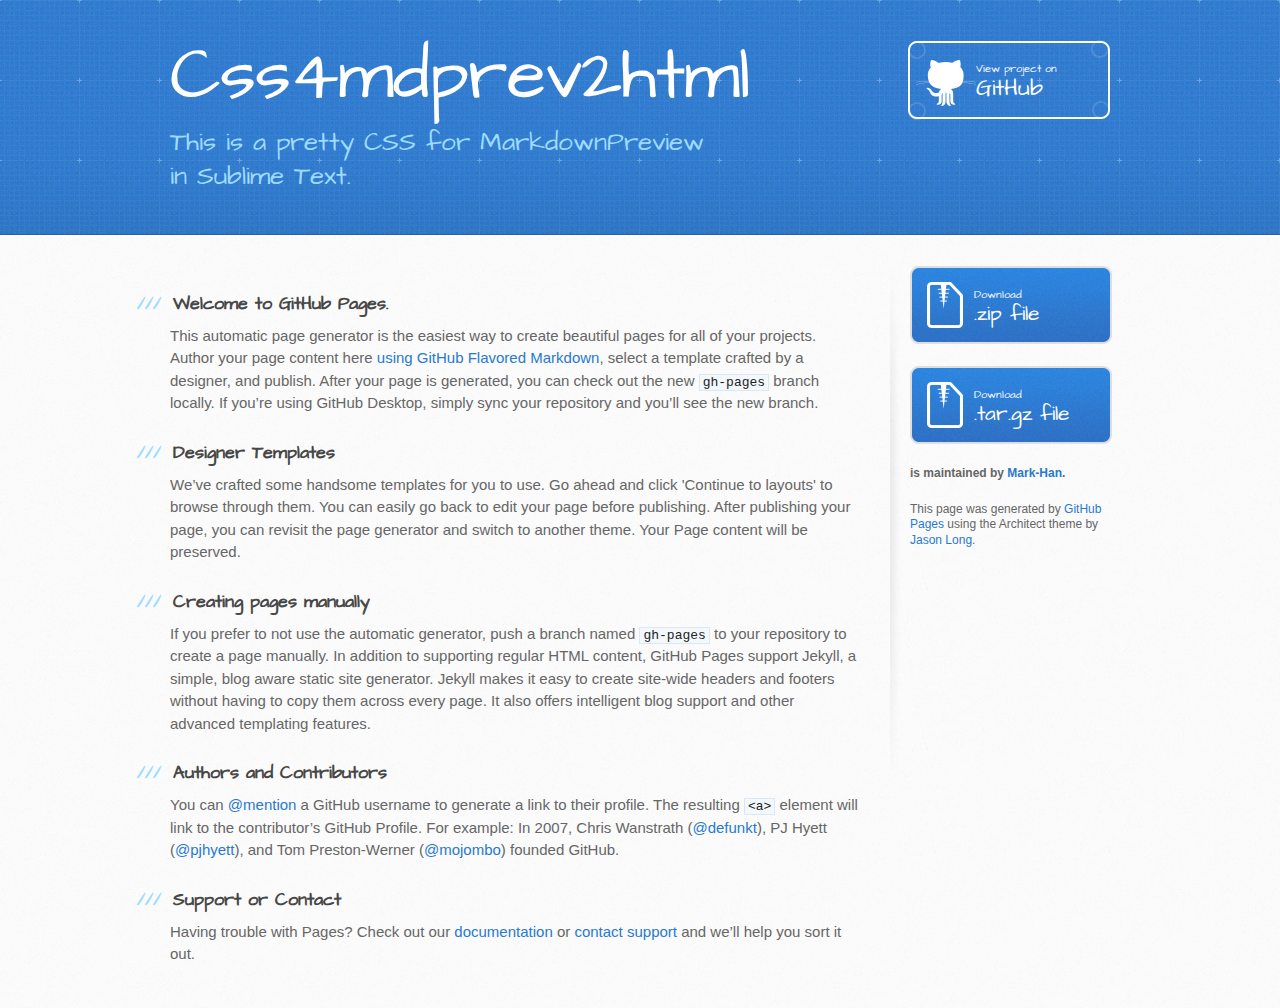
==== index.html @ 869aacb7 "Create gh-pages branch via GitHub" ====
<!DOCTYPE html>
<html>
  <head>
    <meta charset='utf-8'>
    <meta http-equiv="X-UA-Compatible" content="chrome=1">
    <meta name="viewport" content="width=device-width, initial-scale=1, maximum-scale=1">
    <link href='https://fonts.googleapis.com/css?family=Architects+Daughter' rel='stylesheet' type='text/css'>
    <link rel="stylesheet" type="text/css" href="stylesheets/stylesheet.css" media="screen">
    <link rel="stylesheet" type="text/css" href="stylesheets/github-light.css" media="screen">
    <link rel="stylesheet" type="text/css" href="stylesheets/print.css" media="print">

    <!--[if lt IE 9]>
    <script src="//html5shiv.googlecode.com/svn/trunk/html5.js"></script>
    <![endif]-->

    <title>Css4mdprev2html by Mark-Han</title>
  </head>

  <body>
    <header>
      <div class="inner">
        <h1>Css4mdprev2html</h1>
        <h2>This is a pretty CSS for MarkdownPreview in Sublime Text.</h2>
        <a href="https://github.com/Mark-Han/CSS4MDPrev2HTML" class="button"><small>View project on</small> GitHub</a>
      </div>
    </header>

    <div id="content-wrapper">
      <div class="inner clearfix">
        <section id="main-content">
          <h3>
<a id="welcome-to-github-pages" class="anchor" href="#welcome-to-github-pages" aria-hidden="true"><span aria-hidden="true" class="octicon octicon-link"></span></a>Welcome to GitHub Pages.</h3>

<p>This automatic page generator is the easiest way to create beautiful pages for all of your projects. Author your page content here <a href="https://guides.github.com/features/mastering-markdown/">using GitHub Flavored Markdown</a>, select a template crafted by a designer, and publish. After your page is generated, you can check out the new <code>gh-pages</code> branch locally. If you’re using GitHub Desktop, simply sync your repository and you’ll see the new branch.</p>

<h3>
<a id="designer-templates" class="anchor" href="#designer-templates" aria-hidden="true"><span aria-hidden="true" class="octicon octicon-link"></span></a>Designer Templates</h3>

<p>We’ve crafted some handsome templates for you to use. Go ahead and click 'Continue to layouts' to browse through them. You can easily go back to edit your page before publishing. After publishing your page, you can revisit the page generator and switch to another theme. Your Page content will be preserved.</p>

<h3>
<a id="creating-pages-manually" class="anchor" href="#creating-pages-manually" aria-hidden="true"><span aria-hidden="true" class="octicon octicon-link"></span></a>Creating pages manually</h3>

<p>If you prefer to not use the automatic generator, push a branch named <code>gh-pages</code> to your repository to create a page manually. In addition to supporting regular HTML content, GitHub Pages support Jekyll, a simple, blog aware static site generator. Jekyll makes it easy to create site-wide headers and footers without having to copy them across every page. It also offers intelligent blog support and other advanced templating features.</p>

<h3>
<a id="authors-and-contributors" class="anchor" href="#authors-and-contributors" aria-hidden="true"><span aria-hidden="true" class="octicon octicon-link"></span></a>Authors and Contributors</h3>

<p>You can <a href="https://help.github.com/articles/basic-writing-and-formatting-syntax/#mentioning-users-and-teams" class="user-mention">@mention</a> a GitHub username to generate a link to their profile. The resulting <code>&lt;a&gt;</code> element will link to the contributor’s GitHub Profile. For example: In 2007, Chris Wanstrath (<a href="https://github.com/defunkt" class="user-mention">@defunkt</a>), PJ Hyett (<a href="https://github.com/pjhyett" class="user-mention">@pjhyett</a>), and Tom Preston-Werner (<a href="https://github.com/mojombo" class="user-mention">@mojombo</a>) founded GitHub.</p>

<h3>
<a id="support-or-contact" class="anchor" href="#support-or-contact" aria-hidden="true"><span aria-hidden="true" class="octicon octicon-link"></span></a>Support or Contact</h3>

<p>Having trouble with Pages? Check out our <a href="https://help.github.com/pages">documentation</a> or <a href="https://github.com/contact">contact support</a> and we’ll help you sort it out.</p>
        </section>

        <aside id="sidebar">
          <a href="https://github.com/Mark-Han/CSS4MDPrev2HTML/zipball/master" class="button">
            <small>Download</small>
            .zip file
          </a>
          <a href="https://github.com/Mark-Han/CSS4MDPrev2HTML/tarball/master" class="button">
            <small>Download</small>
            .tar.gz file
          </a>

          <p class="repo-owner"><a href="https://github.com/Mark-Han/CSS4MDPrev2HTML"></a> is maintained by <a href="https://github.com/Mark-Han">Mark-Han</a>.</p>

          <p>This page was generated by <a href="https://pages.github.com">GitHub Pages</a> using the Architect theme by <a href="https://twitter.com/jasonlong">Jason Long</a>.</p>
        </aside>
      </div>
    </div>

  
  </body>
</html>
---- stylesheets/stylesheet.css ----
/*! normalize.css v3.0.2 | MIT License | git.io/normalize */

/**
 * 1. Set default font family to sans-serif.
 * 2. Prevent iOS text size adjust after orientation change, without disabling
 *    user zoom.
 */

html {
  font-family: sans-serif; /* 1 */
  -webkit-text-size-adjust: 100%; /* 2 */
  -ms-text-size-adjust: 100%; /* 2 */
}

/**
 * Remove default margin.
 */

body {
  margin: 0;
}

/* HTML5 display definitions
   ========================================================================== */

/**
 * Correct `block` display not defined for any HTML5 element in IE 8/9.
 * Correct `block` display not defined for `details` or `summary` in IE 10/11
 * and Firefox.
 * Correct `block` display not defined for `main` in IE 11.
 */

article,
aside,
details,
figcaption,
figure,
footer,
header,
hgroup,
main,
menu,
nav,
section,
summary {
  display: block;
}

/**
 * 1. Correct `inline-block` display not defined in IE 8/9.
 * 2. Normalize vertical alignment of `progress` in Chrome, Firefox, and Opera.
 */

audio,
canvas,
progress,
video {
  display: inline-block; /* 1 */
  vertical-align: baseline; /* 2 */
}

/**
 * Prevent modern browsers from displaying `audio` without controls.
 * Remove excess height in iOS 5 devices.
 */

audio:not([controls]) {
  display: none;
  height: 0;
}

/**
 * Address `[hidden]` styling not present in IE 8/9/10.
 * Hide the `template` element in IE 8/9/11, Safari, and Firefox < 22.
 */

[hidden],
template {
  display: none;
}

/* Links
   ========================================================================== */

/**
 * Remove the gray background color from active links in IE 10.
 */

a {
  background-color: transparent;
}

/**
 * Improve readability when focused and also mouse hovered in all browsers.
 */

a:active,
a:hover {
  outline: 0;
}

/* Text-level semantics
   ========================================================================== */

/**
 * Address styling not present in IE 8/9/10/11, Safari, and Chrome.
 */

abbr[title] {
  border-bottom: 1px dotted;
}

/**
 * Address style set to `bolder` in Firefox 4+, Safari, and Chrome.
 */

b,
strong {
  font-weight: bold;
}

/**
 * Address styling not present in Safari and Chrome.
 */

dfn {
  font-style: italic;
}

/**
 * Address variable `h1` font-size and margin within `section` and `article`
 * contexts in Firefox 4+, Safari, and Chrome.
 */

h1 {
  margin: 0.67em 0;
  font-size: 2em;
}

/**
 * Address styling not present in IE 8/9.
 */

mark {
  color: #000;
  background: #ff0;
}

/**
 * Address inconsistent and variable font size in all browsers.
 */

small {
  font-size: 80%;
}

/**
 * Prevent `sub` and `sup` affecting `line-height` in all browsers.
 */

sub,
sup {
  position: relative;
  font-size: 75%;
  line-height: 0;
  vertical-align: baseline;
}

sup {
  top: -0.5em;
}

sub {
  bottom: -0.25em;
}

/* Embedded content
   ========================================================================== */

/**
 * Remove border when inside `a` element in IE 8/9/10.
 */

img {
  border: 0;
}

/**
 * Correct overflow not hidden in IE 9/10/11.
 */

svg:not(:root) {
  overflow: hidden;
}

/* Grouping content
   ========================================================================== */

/**
 * Address margin not present in IE 8/9 and Safari.
 */

figure {
  margin: 1em 40px;
}

/**
 * Address differences between Firefox and other browsers.
 */

hr {
  height: 0;
  -moz-box-sizing: content-box;
  box-sizing: content-box;
}

/**
 * Contain overflow in all browsers.
 */

pre {
  overflow: auto;
}

/**
 * Address odd `em`-unit font size rendering in all browsers.
 */

code,
kbd,
pre,
samp {
  font-family: monospace, monospace;
  font-size: 1em;
}

/* Forms
   ========================================================================== */

/**
 * Known limitation: by default, Chrome and Safari on OS X allow very limited
 * styling of `select`, unless a `border` property is set.
 */

/**
 * 1. Correct color not being inherited.
 *    Known issue: affects color of disabled elements.
 * 2. Correct font properties not being inherited.
 * 3. Address margins set differently in Firefox 4+, Safari, and Chrome.
 */

button,
input,
optgroup,
select,
textarea {
  margin: 0; /* 3 */
  font: inherit; /* 2 */
  color: inherit; /* 1 */
}

/**
 * Address `overflow` set to `hidden` in IE 8/9/10/11.
 */

button {
  overflow: visible;
}

/**
 * Address inconsistent `text-transform` inheritance for `button` and `select`.
 * All other form control elements do not inherit `text-transform` values.
 * Correct `button` style inheritance in Firefox, IE 8/9/10/11, and Opera.
 * Correct `select` style inheritance in Firefox.
 */

button,
select {
  text-transform: none;
}

/**
 * 1. Avoid the WebKit bug in Android 4.0.* where (2) destroys native `audio`
 *    and `video` controls.
 * 2. Correct inability to style clickable `input` types in iOS.
 * 3. Improve usability and consistency of cursor style between image-type
 *    `input` and others.
 */

button,
html input[type="button"], /* 1 */
input[type="reset"],
input[type="submit"] {
  -webkit-appearance: button; /* 2 */
  cursor: pointer; /* 3 */
}

/**
 * Re-set default cursor for disabled elements.
 */

button[disabled],
html input[disabled] {
  cursor: default;
}

/**
 * Remove inner padding and border in Firefox 4+.
 */

button::-moz-focus-inner,
input::-moz-focus-inner {
  padding: 0;
  border: 0;
}

/**
 * Address Firefox 4+ setting `line-height` on `input` using `!important` in
 * the UA stylesheet.
 */

input {
  line-height: normal;
}

/**
 * It's recommended that you don't attempt to style these elements.
 * Firefox's implementation doesn't respect box-sizing, padding, or width.
 *
 * 1. Address box sizing set to `content-box` in IE 8/9/10.
 * 2. Remove excess padding in IE 8/9/10.
 */

input[type="checkbox"],
input[type="radio"] {
  box-sizing: border-box; /* 1 */
  padding: 0; /* 2 */
}

/**
 * Fix the cursor style for Chrome's increment/decrement buttons. For certain
 * `font-size` values of the `input`, it causes the cursor style of the
 * decrement button to change from `default` to `text`.
 */

input[type="number"]::-webkit-inner-spin-button,
input[type="number"]::-webkit-outer-spin-button {
  height: auto;
}

/**
 * 1. Address `appearance` set to `searchfield` in Safari and Chrome.
 * 2. Address `box-sizing` set to `border-box` in Safari and Chrome
 *    (include `-moz` to future-proof).
 */

input[type="search"] {
  -webkit-box-sizing: content-box; /* 2 */
  -moz-box-sizing: content-box;
  box-sizing: content-box;
  -webkit-appearance: textfield; /* 1 */
}

/**
 * Remove inner padding and search cancel button in Safari and Chrome on OS X.
 * Safari (but not Chrome) clips the cancel button when the search input has
 * padding (and `textfield` appearance).
 */

input[type="search"]::-webkit-search-cancel-button,
input[type="search"]::-webkit-search-decoration {
  -webkit-appearance: none;
}

/**
 * Define consistent border, margin, and padding.
 */

fieldset {
  padding: 0.35em 0.625em 0.75em;
  margin: 0 2px;
  border: 1px solid #c0c0c0;
}

/**
 * 1. Correct `color` not being inherited in IE 8/9/10/11.
 * 2. Remove padding so people aren't caught out if they zero out fieldsets.
 */

legend {
  padding: 0; /* 2 */
  border: 0; /* 1 */
}

/**
 * Remove default vertical scrollbar in IE 8/9/10/11.
 */

textarea {
  overflow: auto;
}

/**
 * Don't inherit the `font-weight` (applied by a rule above).
 * NOTE: the default cannot safely be changed in Chrome and Safari on OS X.
 */

optgroup {
  font-weight: bold;
}

/* Tables
   ========================================================================== */

/**
 * Remove most spacing between table cells.
 */

table {
  border-spacing: 0;
  border-collapse: collapse;
}

td,
th {
  padding: 0;
}

/* LAYOUT STYLES */
body {
  font-family: 'Helvetica Neue', Helvetica, Arial, serif;
  font-size: 15px;
  font-weight: 400;
  line-height: 1.5;
  color: #666;
  background: #fafafa url(../images/body-bg.jpg) 0 0 repeat;
}

p {
  margin-top: 0;
}

a {
  color: #2879d0;
}
a:hover {
  color: #2268b2;
}

header {
  padding-top: 40px;
  padding-bottom: 40px;
  font-family: 'Architects Daughter', 'Helvetica Neue', Helvetica, Arial, serif;
  background: #2e7bcf url(../images/header-bg.jpg) 0 0 repeat-x;
  border-bottom: solid 1px #275da1;
}

header h1 {
  width: 540px;
  margin-top: 0;
  margin-bottom: 0.2em;
  font-size: 72px;
  font-weight: normal;
  line-height: 1;
  color: #fff;
  letter-spacing: -1px;
}

header h2 {
  width: 540px;
  margin-top: 0;
  margin-bottom: 0;
  font-size: 26px;
  font-weight: normal;
  line-height: 1.3;
  color: #9ddcff;
  letter-spacing: 0;
}

.inner {
  position: relative;
  width: 940px;
  margin: 0 auto;
}

#content-wrapper {
  padding-top: 30px;
  border-top: solid 1px #fff;
}

#main-content {
  float: left;
  width: 690px;
}

#main-content img {
  max-width: 100%;
}

aside#sidebar {
  float: right;
  width: 200px;
  min-height: 504px;
  padding-left: 20px;
  font-size: 12px;
  line-height: 1.3;
  background: transparent url(../images/sidebar-bg.jpg) 0 0 no-repeat;
}

aside#sidebar p.repo-owner,
aside#sidebar p.repo-owner a {
  font-weight: bold;
}

#downloads {
  margin-bottom: 40px;
}

a.button {
  width: 134px;
  height: 58px;
  padding-top: 22px;
  padding-left: 68px;
  font-family: 'Architects Daughter', 'Helvetica Neue', Helvetica, Arial, serif;
  font-size: 23px;
  line-height: 1.2;
  color: #fff;
}
a.button small {
  display: block;
  font-size: 11px;
}
header a.button {
  position: absolute;
  top: 0;
  right: 0;
  background: transparent url(../images/github-button.png) 0 0 no-repeat;
}
aside a.button {
  display: block;
  width: 138px;
  padding-left: 64px;
  margin-bottom: 20px;
  font-size: 21px;
  background: transparent url(../images/download-button.png) 0 0 no-repeat;
}

code, pre {
  margin-bottom: 30px;
  font-family: Monaco, "Bitstream Vera Sans Mono", "Lucida Console", Terminal, monospace;
  font-size: 13px;
  color: #222;
}

code {
  padding: 0 3px;
  background-color: #f2f8fc;
  border: solid 1px #dbe7f3;
}

pre {
  padding: 20px;
  overflow: auto;
  text-shadow: none;
  background: #fff;
  border: solid 1px #f2f2f2;
}
pre code {
  padding: 0;
  color: #2879d0;
  background-color: #fff;
  border: none;
}

ul, ol, dl {
  margin-bottom: 20px;
}


/* COMMON STYLES */

hr {
  height: 0;
  margin-top: 1em;
  margin-bottom: 1em;
  border: 0;
  border-top: solid 1px #ddd;
}

table {
  width: 100%;
  border: 1px solid #ebebeb;
}

th {
  font-weight: 500;
}

td {
  font-weight: 300;
  text-align: center;
  border: 1px solid #ebebeb;
}

form {
  padding: 20px;
  background: #f2f2f2;

}


/* GENERAL ELEMENT TYPE STYLES */

#main-content h1 {
  margin-top: 0;
  margin-bottom: 0;
  font-family: 'Architects Daughter', 'Helvetica Neue', Helvetica, Arial, serif;
  font-size: 2.8em;
  font-weight: normal;
  color: #474747;
  text-indent: 6px;
  letter-spacing: -1px;
}

#main-content h1:before {
  padding-right: 0.3em;
  margin-left: -0.9em;
  color: #9ddcff;
  content: "/";
}

#main-content h2 {
  margin-bottom: 8px;
  font-family: 'Architects Daughter', 'Helvetica Neue', Helvetica, Arial, serif;
  font-size: 22px;
  font-weight: bold;
  color: #474747;
  text-indent: 4px;
}
#main-content h2:before {
  padding-right: 0.3em;
  margin-left: -1.5em;
  content: "//";
  color: #9ddcff;
}

#main-content h3 {
  margin-top: 24px;
  margin-bottom: 8px;
  font-family: 'Architects Daughter', 'Helvetica Neue', Helvetica, Arial, serif;
  font-size: 18px;
  font-weight: bold;
  color: #474747;
  text-indent: 3px;
}

#main-content h3:before {
  padding-right: 0.3em;
  margin-left: -2em;
  content: "///";
  color: #9ddcff;
}

#main-content h4 {
  margin-bottom: 8px;
  font-family: 'Architects Daughter', 'Helvetica Neue', Helvetica, Arial, serif;
  font-size: 15px;
  font-weight: bold;
  color: #474747;
  text-indent: 3px;
}

h4:before {
  padding-right: 0.3em;
  margin-left: -2.8em;
  content: "////";
  color: #9ddcff;
}

#main-content h5 {
  margin-bottom: 8px;
  font-family: 'Architects Daughter', 'Helvetica Neue', Helvetica, Arial, serif;
  font-size: 14px;
  color: #474747;
  text-indent: 3px;
}
h5:before {
  padding-right: 0.3em;
  margin-left: -3.2em;
  content: "/////";
  color: #9ddcff;
}

#main-content h6 {
  margin-bottom: 8px;
  font-family: 'Architects Daughter', 'Helvetica Neue', Helvetica, Arial, serif;
  font-size: .8em;
  color: #474747;
  text-indent: 3px;
}
h6:before {
  padding-right: 0.3em;
  margin-left: -3.7em;
  content: "//////";
  color: #9ddcff;
}

p {
  margin-bottom: 20px;
}

a {
  text-decoration: none;
}

p a {
  font-weight: 400;
}

blockquote {
  padding: 0 0 0 30px;
  margin-bottom: 20px;
  font-size: 1.6em;
  border-left: 10px solid #e9e9e9;
}

ul {
  list-style-position: inside;
  list-style: disc;
  padding-left: 20px;
}

ol {
  list-style-position: inside;
  list-style: decimal;
  padding-left: 3px;
}

dl dd {
  font-style: italic;
  font-weight: 100;
}

footer {
  padding-top: 20px;
  padding-bottom: 30px;
  margin-top: 40px;
  font-size: 13px;
  color: #aaa;
  background: transparent url('../images/hr.png') 0 0 no-repeat;
}

footer a {
  color: #666;
}
footer a:hover {
  color: #444;
}

/* MISC */
.clearfix:after {
  display: block;
  height: 0;
  clear: both;
  visibility: hidden;
  content: '.';
}

.clearfix {display: inline-block;}
* html .clearfix {height: 1%;}
.clearfix {display: block;}

/* #Media Queries
================================================== */

/* Smaller than standard 960 (devices and browsers) */
@media only screen and (max-width: 959px) { }

/* Tablet Portrait size to standard 960 (devices and browsers) */
@media only screen and (min-width: 768px) and (max-width: 959px) {
  .inner {
    width: 740px;
  }
  header h1, header h2 {
    width: 340px;
  }
  header h1 {
    font-size: 60px;
  }
  header h2 {
    font-size: 30px;
  }
  #main-content {
    width: 490px;
  }
  #main-content h1:before,
  #main-content h2:before,
  #main-content h3:before,
  #main-content h4:before,
  #main-content h5:before,
  #main-content h6:before {
    padding-right: 0;
    margin-left: 0;
    content: none;
  }
}

/* All Mobile Sizes (devices and browser) */
@media only screen and (max-width: 767px) {
  .inner {
    width: 93%;
  }
  header {
    padding: 20px 0;
  }
  header .inner {
    position: relative;
  }
  header h1, header h2 {
    width: 100%;
  }
  header h1 {
    font-size: 48px;
  }
  header h2 {
    font-size: 24px;
  }
  header a.button {
    position: relative;
    display: inline-block;
    width: auto;
    height: auto;
    padding: 5px 10px;
    margin-top: 15px;
    font-size: 13px;
    line-height: 1;
    color: #2879d0;
    text-align: center;
    background-color: #9ddcff;
    background-image: none;
    border-radius: 5px;
    -moz-border-radius: 5px;
    -webkit-border-radius: 5px;
  }
  header a.button small {
    display: inline;
    font-size: 13px;
  }
  #main-content,
  aside#sidebar {
    float: none;
    width: 100% ! important;
  }
  aside#sidebar {
    min-height: 0;
    padding: 20px 0;
    margin-top: 20px;
    background-image: none;
    border-top: solid 1px #ddd;
  }
  aside#sidebar a.button {
    display: none;
  }
  #main-content h1:before,
  #main-content h2:before,
  #main-content h3:before,
  #main-content h4:before,
  #main-content h5:before,
  #main-content h6:before {
    padding-right: 0;
    margin-left: 0;
    content: none;
  }
}

/* Mobile Landscape Size to Tablet Portrait (devices and browsers) */
@media only screen and (min-width: 480px) and (max-width: 767px) { }

/* Mobile Portrait Size to Mobile Landscape Size (devices and browsers) */
@media only screen and (max-width: 479px) { }
---- stylesheets/github-light.css ----
/*
The MIT License (MIT)

Copyright (c) 2015 GitHub, Inc.

Permission is hereby granted, free of charge, to any person obtaining a copy
of this software and associated documentation files (the "Software"), to deal
in the Software without restriction, including without limitation the rights
to use, copy, modify, merge, publish, distribute, sublicense, and/or sell
copies of the Software, and to permit persons to whom the Software is
furnished to do so, subject to the following conditions:

The above copyright notice and this permission notice shall be included in all
copies or substantial portions of the Software.

THE SOFTWARE IS PROVIDED "AS IS", WITHOUT WARRANTY OF ANY KIND, EXPRESS OR
IMPLIED, INCLUDING BUT NOT LIMITED TO THE WARRANTIES OF MERCHANTABILITY,
FITNESS FOR A PARTICULAR PURPOSE AND NONINFRINGEMENT. IN NO EVENT SHALL THE
AUTHORS OR COPYRIGHT HOLDERS BE LIABLE FOR ANY CLAIM, DAMAGES OR OTHER
LIABILITY, WHETHER IN AN ACTION OF CONTRACT, TORT OR OTHERWISE, ARISING FROM,
OUT OF OR IN CONNECTION WITH THE SOFTWARE OR THE USE OR OTHER DEALINGS IN THE
SOFTWARE.

*/

.pl-c /* comment */ {
  color: #969896;
}

.pl-c1      /* constant, markup.raw, meta.diff.header, meta.module-reference, meta.property-name, support, support.constant, support.variable, variable.other.constant */,
.pl-s .pl-v /* string variable */ {
  color: #0086b3;
}

.pl-e  /* entity */,
.pl-en /* entity.name */ {
  color: #795da3;
}

.pl-s .pl-s1 /* string source */,
.pl-smi      /* storage.modifier.import, storage.modifier.package, storage.type.java, variable.other, variable.parameter.function */ {
  color: #333;
}

.pl-ent /* entity.name.tag */ {
  color: #63a35c;
}

.pl-k /* keyword, storage, storage.type */ {
  color: #a71d5d;
}

.pl-pds              /* punctuation.definition.string, string.regexp.character-class */,
.pl-s                /* string */,
.pl-s .pl-pse .pl-s1 /* string punctuation.section.embedded source */,
.pl-sr               /* string.regexp */,
.pl-sr .pl-cce       /* string.regexp constant.character.escape */,
.pl-sr .pl-sra       /* string.regexp string.regexp.arbitrary-repitition */,
.pl-sr .pl-sre       /* string.regexp source.ruby.embedded */ {
  color: #183691;
}

.pl-v /* variable */ {
  color: #ed6a43;
}

.pl-id /* invalid.deprecated */ {
  color: #b52a1d;
}

.pl-ii /* invalid.illegal */ {
  background-color: #b52a1d;
  color: #f8f8f8;
}

.pl-sr .pl-cce /* string.regexp constant.character.escape */ {
  color: #63a35c;
  font-weight: bold;
}

.pl-ml /* markup.list */ {
  color: #693a17;
}

.pl-mh        /* markup.heading */,
.pl-mh .pl-en /* markup.heading entity.name */,
.pl-ms        /* meta.separator */ {
  color: #1d3e81;
  font-weight: bold;
}

.pl-mq /* markup.quote */ {
  color: #008080;
}

.pl-mi /* markup.italic */ {
  color: #333;
  font-style: italic;
}

.pl-mb /* markup.bold */ {
  color: #333;
  font-weight: bold;
}

.pl-md /* markup.deleted, meta.diff.header.from-file */ {
  background-color: #ffecec;
  color: #bd2c00;
}

.pl-mi1 /* markup.inserted, meta.diff.header.to-file */ {
  background-color: #eaffea;
  color: #55a532;
}

.pl-mdr /* meta.diff.range */ {
  color: #795da3;
  font-weight: bold;
}

.pl-mo /* meta.output */ {
  color: #1d3e81;
}
---- stylesheets/print.css ----
html, body, div, span, applet, object, iframe,
h1, h2, h3, h4, h5, h6, p, blockquote, pre,
a, abbr, acronym, address, big, cite, code,
del, dfn, em, img, ins, kbd, q, s, samp,
small, strike, strong, sub, sup, tt, var,
b, u, i, center,
dl, dt, dd, ol, ul, li,
fieldset, form, label, legend,
table, caption, tbody, tfoot, thead, tr, th, td,
article, aside, canvas, details, embed,
figure, figcaption, footer, header, hgroup,
menu, nav, output, ruby, section, summary,
time, mark, audio, video {
  padding: 0;
  margin: 0;
  font: inherit;
  font-size: 100%;
  vertical-align: baseline;
  border: 0;
}
/* HTML5 display-role reset for older browsers */
article, aside, details, figcaption, figure,
footer, header, hgroup, menu, nav, section {
  display: block;
}
body {
  line-height: 1;
}
ol, ul {
  list-style: none;
}
blockquote, q {
  quotes: none;
}
blockquote:before, blockquote:after,
q:before, q:after {
  content: '';
  content: none;
}
table {
  border-spacing: 0;
  border-collapse: collapse;
}
body {
  font-family: 'Helvetica Neue', Helvetica, Arial, serif;
  font-size: 13px;
  line-height: 1.5;
  color: #000;
}

a {
  font-weight: bold;
  color: #d5000d;
}

header {
  padding-top: 35px;
  padding-bottom: 10px;
}

header h1 {
  font-size: 48px;
  font-weight: bold;
  line-height: 1.2;
  color: #303030;
  letter-spacing: -1px;
}

header h2 {
  font-size: 24px;
  font-weight: normal;
  line-height: 1.3;
  color: #aaa;
  letter-spacing: -1px;
}
#downloads {
  display: none;
}
#main_content {
  padding-top: 20px;
}

code, pre {
  margin-bottom: 30px;
  font-family: Monaco, "Bitstream Vera Sans Mono", "Lucida Console", Terminal;
  font-size: 12px;
  color: #222;
}

code {
  padding: 0 3px;
}

pre {
  padding: 20px;
  overflow: auto;
  border: solid 1px #ddd;
}
pre code {
  padding: 0;
}

ul, ol, dl {
  margin-bottom: 20px;
}


/* COMMON STYLES */

table {
  width: 100%;
  border: 1px solid #ebebeb;
}

th {
  font-weight: 500;
}

td {
  font-weight: 300;
  text-align: center;
  border: 1px solid #ebebeb;
}

form {
  padding: 20px;
  background: #f2f2f2;

}


/* GENERAL ELEMENT TYPE STYLES */

h1 {
  font-size: 2.8em;
}

h2 {
  margin-bottom: 8px;
  font-size: 22px;
  font-weight: bold;
  color: #303030;
}

h3 {
  margin-bottom: 8px;
  font-size: 18px;
  font-weight: bold;
  color: #d5000d;
}

h4 {
  font-size: 16px;
  font-weight: bold;
  color: #303030;
}

h5 {
  font-size: 1em;
  color: #303030;
}

h6 {
  font-size: .8em;
  color: #303030;
}

p {
  margin-bottom: 20px;
  font-weight: 300;
}

a {
  text-decoration: none;
}

p a {
  font-weight: 400;
}

blockquote {
  padding: 0 0 0 30px;
  margin-bottom: 20px;
  font-size: 1.6em;
  border-left: 10px solid #e9e9e9;
}

ul li {
  padding-left: 20px;
  list-style-position: inside;
  list-style: disc;
}

ol li {
  padding-left: 3px;
  list-style-position: inside;
  list-style: decimal;
}

dl dd {
  font-style: italic;
  font-weight: 100;
}

footer {
  padding-top: 20px;
  padding-bottom: 30px;
  margin-top: 40px;
  font-size: 13px;
  color: #aaa;
}

footer a {
  color: #666;
}

/* MISC */
.clearfix:after {
  display: block;
  height: 0;
  clear: both;
  visibility: hidden;
  content: '.';
}

.clearfix {display: inline-block;}
* html .clearfix {height: 1%;}
.clearfix {display: block;}
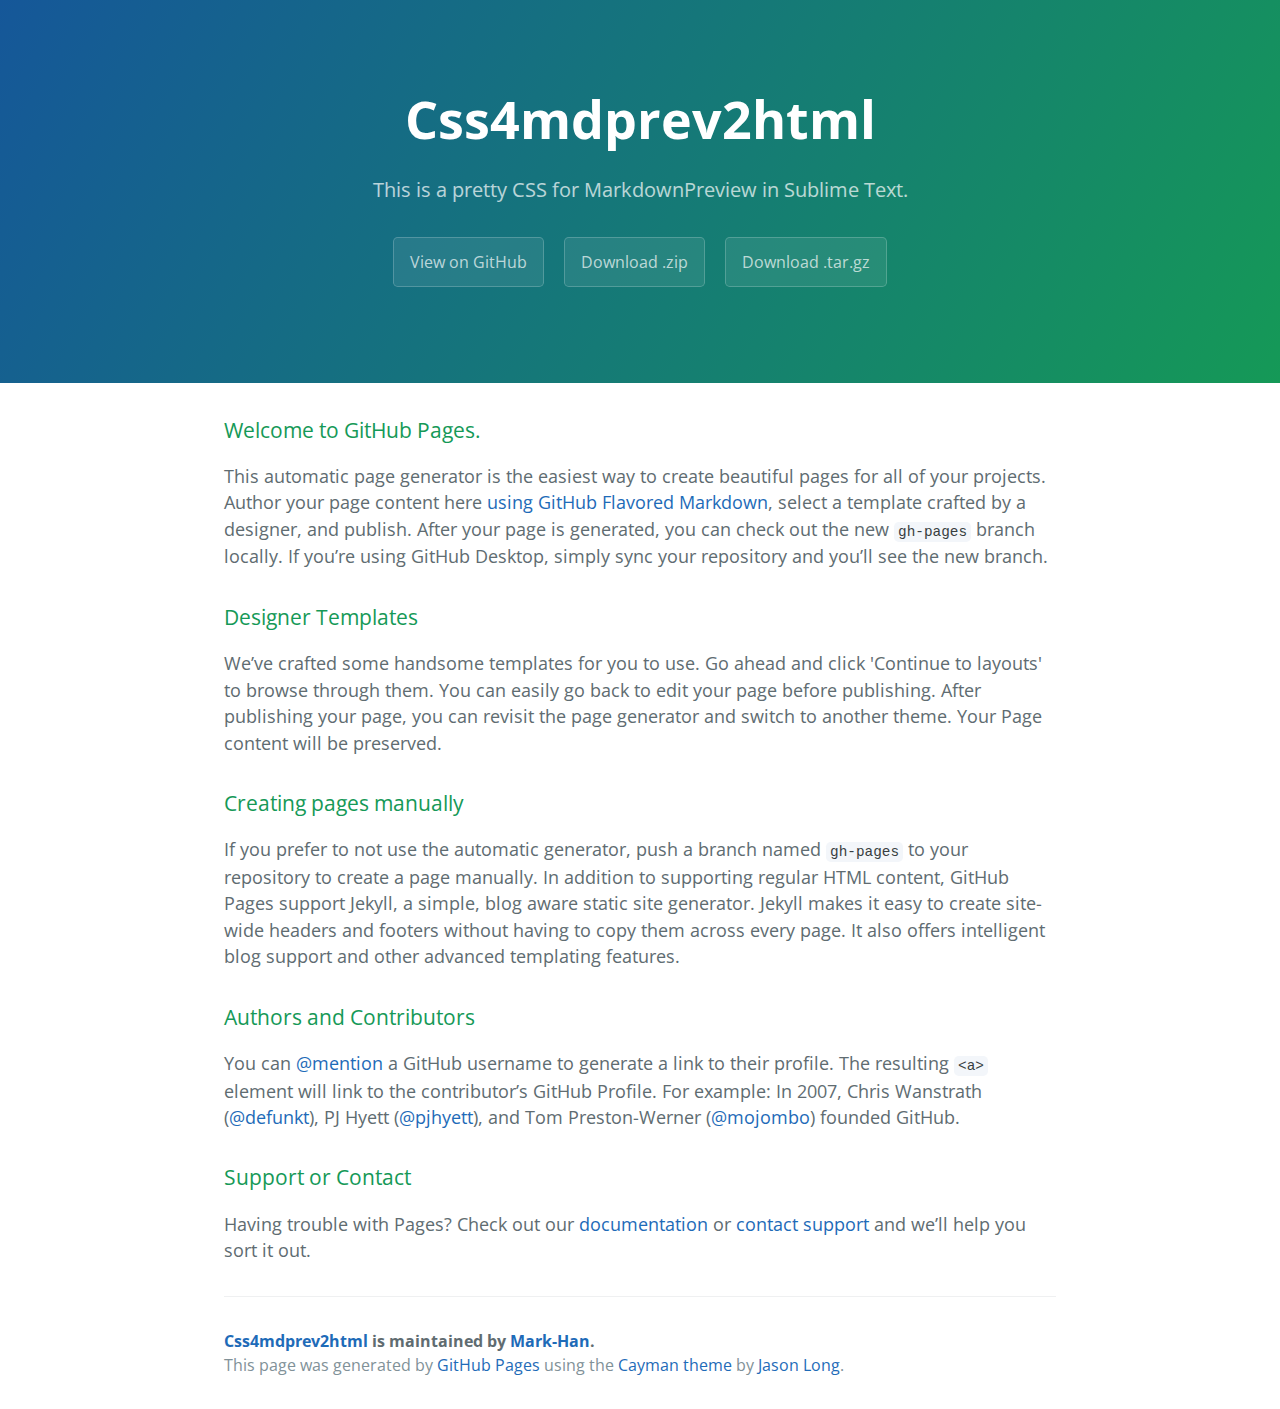
==== commit 2da6012b: "Create gh-pages branch via GitHub" ====
--- a/index.html
+++ b/index.html
@@ -1,34 +1,25 @@
 <!DOCTYPE html>
-<html>
+<html lang="en-us">
   <head>
-    <meta charset='utf-8'>
-    <meta http-equiv="X-UA-Compatible" content="chrome=1">
-    <meta name="viewport" content="width=device-width, initial-scale=1, maximum-scale=1">
-    <link href='https://fonts.googleapis.com/css?family=Architects+Daughter' rel='stylesheet' type='text/css'>
+    <meta charset="UTF-8">
+    <title>Css4mdprev2html by Mark-Han</title>
+    <meta name="viewport" content="width=device-width, initial-scale=1">
+    <link rel="stylesheet" type="text/css" href="stylesheets/normalize.css" media="screen">
+    <link href='https://fonts.googleapis.com/css?family=Open+Sans:400,700' rel='stylesheet' type='text/css'>
     <link rel="stylesheet" type="text/css" href="stylesheets/stylesheet.css" media="screen">
     <link rel="stylesheet" type="text/css" href="stylesheets/github-light.css" media="screen">
-    <link rel="stylesheet" type="text/css" href="stylesheets/print.css" media="print">
+  </head>
+  <body>
+    <section class="page-header">
+      <h1 class="project-name">Css4mdprev2html</h1>
+      <h2 class="project-tagline">This is a pretty CSS for MarkdownPreview in Sublime Text.</h2>
+      <a href="https://github.com/Mark-Han/CSS4MDPrev2HTML" class="btn">View on GitHub</a>
+      <a href="https://github.com/Mark-Han/CSS4MDPrev2HTML/zipball/master" class="btn">Download .zip</a>
+      <a href="https://github.com/Mark-Han/CSS4MDPrev2HTML/tarball/master" class="btn">Download .tar.gz</a>
+    </section>
 
-    <!--[if lt IE 9]>
-    <script src="//html5shiv.googlecode.com/svn/trunk/html5.js"></script>
-    <![endif]-->
-
-    <title>Css4mdprev2html by Mark-Han</title>
-  </head>
-
-  <body>
-    <header>
-      <div class="inner">
-        <h1>Css4mdprev2html</h1>
-        <h2>This is a pretty CSS for MarkdownPreview in Sublime Text.</h2>
-        <a href="https://github.com/Mark-Han/CSS4MDPrev2HTML" class="button"><small>View project on</small> GitHub</a>
-      </div>
-    </header>
-
-    <div id="content-wrapper">
-      <div class="inner clearfix">
-        <section id="main-content">
-          <h3>
+    <section class="main-content">
+      <h3>
 <a id="welcome-to-github-pages" class="anchor" href="#welcome-to-github-pages" aria-hidden="true"><span aria-hidden="true" class="octicon octicon-link"></span></a>Welcome to GitHub Pages.</h3>
 
 <p>This automatic page generator is the easiest way to create beautiful pages for all of your projects. Author your page content here <a href="https://guides.github.com/features/mastering-markdown/">using GitHub Flavored Markdown</a>, select a template crafted by a designer, and publish. After your page is generated, you can check out the new <code>gh-pages</code> branch locally. If you’re using GitHub Desktop, simply sync your repository and you’ll see the new branch.</p>
@@ -52,24 +43,14 @@
 <a id="support-or-contact" class="anchor" href="#support-or-contact" aria-hidden="true"><span aria-hidden="true" class="octicon octicon-link"></span></a>Support or Contact</h3>
 
 <p>Having trouble with Pages? Check out our <a href="https://help.github.com/pages">documentation</a> or <a href="https://github.com/contact">contact support</a> and we’ll help you sort it out.</p>
-        </section>
 
-        <aside id="sidebar">
-          <a href="https://github.com/Mark-Han/CSS4MDPrev2HTML/zipball/master" class="button">
-            <small>Download</small>
-            .zip file
-          </a>
-          <a href="https://github.com/Mark-Han/CSS4MDPrev2HTML/tarball/master" class="button">
-            <small>Download</small>
-            .tar.gz file
-          </a>
+      <footer class="site-footer">
+        <span class="site-footer-owner"><a href="https://github.com/Mark-Han/CSS4MDPrev2HTML">Css4mdprev2html</a> is maintained by <a href="https://github.com/Mark-Han">Mark-Han</a>.</span>
 
-          <p class="repo-owner"><a href="https://github.com/Mark-Han/CSS4MDPrev2HTML"></a> is maintained by <a href="https://github.com/Mark-Han">Mark-Han</a>.</p>
+        <span class="site-footer-credits">This page was generated by <a href="https://pages.github.com">GitHub Pages</a> using the <a href="https://github.com/jasonlong/cayman-theme">Cayman theme</a> by <a href="https://twitter.com/jasonlong">Jason Long</a>.</span>
+      </footer>
 
-          <p>This page was generated by <a href="https://pages.github.com">GitHub Pages</a> using the Architect theme by <a href="https://twitter.com/jasonlong">Jason Long</a>.</p>
-        </aside>
-      </div>
-    </div>
+    </section>
 
   
   </body>
--- a/stylesheets/stylesheet.css
+++ b/stylesheets/stylesheet.css
@@ -1,881 +1,245 @@
-/*! normalize.css v3.0.2 | MIT License | git.io/normalize */
-
-/**
- * 1. Set default font family to sans-serif.
- * 2. Prevent iOS text size adjust after orientation change, without disabling
- *    user zoom.
- */
-
-html {
-  font-family: sans-serif; /* 1 */
-  -webkit-text-size-adjust: 100%; /* 2 */
-  -ms-text-size-adjust: 100%; /* 2 */
-}
-
-/**
- * Remove default margin.
- */
+* {
+  box-sizing: border-box; }
 
 body {
+  padding: 0;
   margin: 0;
-}
-
-/* HTML5 display definitions
-   ========================================================================== */
-
-/**
- * Correct `block` display not defined for any HTML5 element in IE 8/9.
- * Correct `block` display not defined for `details` or `summary` in IE 10/11
- * and Firefox.
- * Correct `block` display not defined for `main` in IE 11.
- */
-
-article,
-aside,
-details,
-figcaption,
-figure,
-footer,
-header,
-hgroup,
-main,
-menu,
-nav,
-section,
-summary {
+  font-family: "Open Sans", "Helvetica Neue", Helvetica, Arial, sans-serif;
+  font-size: 16px;
+  line-height: 1.5;
+  color: #606c71; }
+
+a {
+  color: #1e6bb8;
+  text-decoration: none; }
+  a:hover {
+    text-decoration: underline; }
+
+.btn {
+  display: inline-block;
+  margin-bottom: 1rem;
+  color: rgba(255, 255, 255, 0.7);
+  background-color: rgba(255, 255, 255, 0.08);
+  border-color: rgba(255, 255, 255, 0.2);
+  border-style: solid;
+  border-width: 1px;
+  border-radius: 0.3rem;
+  transition: color 0.2s, background-color 0.2s, border-color 0.2s; }
+  .btn + .btn {
+    margin-left: 1rem; }
+
+.btn:hover {
+  color: rgba(255, 255, 255, 0.8);
+  text-decoration: none;
+  background-color: rgba(255, 255, 255, 0.2);
+  border-color: rgba(255, 255, 255, 0.3); }
+
+@media screen and (min-width: 64em) {
+  .btn {
+    padding: 0.75rem 1rem; } }
+
+@media screen and (min-width: 42em) and (max-width: 64em) {
+  .btn {
+    padding: 0.6rem 0.9rem;
+    font-size: 0.9rem; } }
+
+@media screen and (max-width: 42em) {
+  .btn {
+    display: block;
+    width: 100%;
+    padding: 0.75rem;
+    font-size: 0.9rem; }
+    .btn + .btn {
+      margin-top: 1rem;
+      margin-left: 0; } }
+
+.page-header {
+  color: #fff;
+  text-align: center;
+  background-color: #159957;
+  background-image: linear-gradient(120deg, #155799, #159957); }
+
+@media screen and (min-width: 64em) {
+  .page-header {
+    padding: 5rem 6rem; } }
+
+@media screen and (min-width: 42em) and (max-width: 64em) {
+  .page-header {
+    padding: 3rem 4rem; } }
+
+@media screen and (max-width: 42em) {
+  .page-header {
+    padding: 2rem 1rem; } }
+
+.project-name {
+  margin-top: 0;
+  margin-bottom: 0.1rem; }
+
+@media screen and (min-width: 64em) {
+  .project-name {
+    font-size: 3.25rem; } }
+
+@media screen and (min-width: 42em) and (max-width: 64em) {
+  .project-name {
+    font-size: 2.25rem; } }
+
+@media screen and (max-width: 42em) {
+  .project-name {
+    font-size: 1.75rem; } }
+
+.project-tagline {
+  margin-bottom: 2rem;
+  font-weight: normal;
+  opacity: 0.7; }
+
+@media screen and (min-width: 64em) {
+  .project-tagline {
+    font-size: 1.25rem; } }
+
+@media screen and (min-width: 42em) and (max-width: 64em) {
+  .project-tagline {
+    font-size: 1.15rem; } }
+
+@media screen and (max-width: 42em) {
+  .project-tagline {
+    font-size: 1rem; } }
+
+.main-content :first-child {
+  margin-top: 0; }
+.main-content img {
+  max-width: 100%; }
+.main-content h1, .main-content h2, .main-content h3, .main-content h4, .main-content h5, .main-content h6 {
+  margin-top: 2rem;
+  margin-bottom: 1rem;
+  font-weight: normal;
+  color: #159957; }
+.main-content p {
+  margin-bottom: 1em; }
+.main-content code {
+  padding: 2px 4px;
+  font-family: Consolas, "Liberation Mono", Menlo, Courier, monospace;
+  font-size: 0.9rem;
+  color: #383e41;
+  background-color: #f3f6fa;
+  border-radius: 0.3rem; }
+.main-content pre {
+  padding: 0.8rem;
+  margin-top: 0;
+  margin-bottom: 1rem;
+  font: 1rem Consolas, "Liberation Mono", Menlo, Courier, monospace;
+  color: #567482;
+  word-wrap: normal;
+  background-color: #f3f6fa;
+  border: solid 1px #dce6f0;
+  border-radius: 0.3rem; }
+  .main-content pre > code {
+    padding: 0;
+    margin: 0;
+    font-size: 0.9rem;
+    color: #567482;
+    word-break: normal;
+    white-space: pre;
+    background: transparent;
+    border: 0; }
+.main-content .highlight {
+  margin-bottom: 1rem; }
+  .main-content .highlight pre {
+    margin-bottom: 0;
+    word-break: normal; }
+.main-content .highlight pre, .main-content pre {
+  padding: 0.8rem;
+  overflow: auto;
+  font-size: 0.9rem;
+  line-height: 1.45;
+  border-radius: 0.3rem; }
+.main-content pre code, .main-content pre tt {
+  display: inline;
+  max-width: initial;
+  padding: 0;
+  margin: 0;
+  overflow: initial;
+  line-height: inherit;
+  word-wrap: normal;
+  background-color: transparent;
+  border: 0; }
+  .main-content pre code:before, .main-content pre code:after, .main-content pre tt:before, .main-content pre tt:after {
+    content: normal; }
+.main-content ul, .main-content ol {
+  margin-top: 0; }
+.main-content blockquote {
+  padding: 0 1rem;
+  margin-left: 0;
+  color: #819198;
+  border-left: 0.3rem solid #dce6f0; }
+  .main-content blockquote > :first-child {
+    margin-top: 0; }
+  .main-content blockquote > :last-child {
+    margin-bottom: 0; }
+.main-content table {
   display: block;
-}
-
-/**
- * 1. Correct `inline-block` display not defined in IE 8/9.
- * 2. Normalize vertical alignment of `progress` in Chrome, Firefox, and Opera.
- */
-
-audio,
-canvas,
-progress,
-video {
-  display: inline-block; /* 1 */
-  vertical-align: baseline; /* 2 */
-}
-
-/**
- * Prevent modern browsers from displaying `audio` without controls.
- * Remove excess height in iOS 5 devices.
- */
-
-audio:not([controls]) {
-  display: none;
-  height: 0;
-}
-
-/**
- * Address `[hidden]` styling not present in IE 8/9/10.
- * Hide the `template` element in IE 8/9/11, Safari, and Firefox < 22.
- */
-
-[hidden],
-template {
-  display: none;
-}
-
-/* Links
-   ========================================================================== */
-
-/**
- * Remove the gray background color from active links in IE 10.
- */
-
-a {
-  background-color: transparent;
-}
-
-/**
- * Improve readability when focused and also mouse hovered in all browsers.
- */
-
-a:active,
-a:hover {
-  outline: 0;
-}
-
-/* Text-level semantics
-   ========================================================================== */
-
-/**
- * Address styling not present in IE 8/9/10/11, Safari, and Chrome.
- */
-
-abbr[title] {
-  border-bottom: 1px dotted;
-}
-
-/**
- * Address style set to `bolder` in Firefox 4+, Safari, and Chrome.
- */
-
-b,
-strong {
-  font-weight: bold;
-}
-
-/**
- * Address styling not present in Safari and Chrome.
- */
-
-dfn {
-  font-style: italic;
-}
-
-/**
- * Address variable `h1` font-size and margin within `section` and `article`
- * contexts in Firefox 4+, Safari, and Chrome.
- */
-
-h1 {
-  margin: 0.67em 0;
-  font-size: 2em;
-}
-
-/**
- * Address styling not present in IE 8/9.
- */
-
-mark {
-  color: #000;
-  background: #ff0;
-}
-
-/**
- * Address inconsistent and variable font size in all browsers.
- */
-
-small {
-  font-size: 80%;
-}
-
-/**
- * Prevent `sub` and `sup` affecting `line-height` in all browsers.
- */
-
-sub,
-sup {
-  position: relative;
-  font-size: 75%;
-  line-height: 0;
-  vertical-align: baseline;
-}
-
-sup {
-  top: -0.5em;
-}
-
-sub {
-  bottom: -0.25em;
-}
-
-/* Embedded content
-   ========================================================================== */
-
-/**
- * Remove border when inside `a` element in IE 8/9/10.
- */
-
-img {
-  border: 0;
-}
-
-/**
- * Correct overflow not hidden in IE 9/10/11.
- */
-
-svg:not(:root) {
-  overflow: hidden;
-}
-
-/* Grouping content
-   ========================================================================== */
-
-/**
- * Address margin not present in IE 8/9 and Safari.
- */
-
-figure {
-  margin: 1em 40px;
-}
-
-/**
- * Address differences between Firefox and other browsers.
- */
-
-hr {
-  height: 0;
-  -moz-box-sizing: content-box;
-  box-sizing: content-box;
-}
-
-/**
- * Contain overflow in all browsers.
- */
-
-pre {
+  width: 100%;
   overflow: auto;
-}
-
-/**
- * Address odd `em`-unit font size rendering in all browsers.
- */
-
-code,
-kbd,
-pre,
-samp {
-  font-family: monospace, monospace;
-  font-size: 1em;
-}
-
-/* Forms
-   ========================================================================== */
-
-/**
- * Known limitation: by default, Chrome and Safari on OS X allow very limited
- * styling of `select`, unless a `border` property is set.
- */
-
-/**
- * 1. Correct color not being inherited.
- *    Known issue: affects color of disabled elements.
- * 2. Correct font properties not being inherited.
- * 3. Address margins set differently in Firefox 4+, Safari, and Chrome.
- */
-
-button,
-input,
-optgroup,
-select,
-textarea {
-  margin: 0; /* 3 */
-  font: inherit; /* 2 */
-  color: inherit; /* 1 */
-}
-
-/**
- * Address `overflow` set to `hidden` in IE 8/9/10/11.
- */
-
-button {
-  overflow: visible;
-}
-
-/**
- * Address inconsistent `text-transform` inheritance for `button` and `select`.
- * All other form control elements do not inherit `text-transform` values.
- * Correct `button` style inheritance in Firefox, IE 8/9/10/11, and Opera.
- * Correct `select` style inheritance in Firefox.
- */
-
-button,
-select {
-  text-transform: none;
-}
-
-/**
- * 1. Avoid the WebKit bug in Android 4.0.* where (2) destroys native `audio`
- *    and `video` controls.
- * 2. Correct inability to style clickable `input` types in iOS.
- * 3. Improve usability and consistency of cursor style between image-type
- *    `input` and others.
- */
-
-button,
-html input[type="button"], /* 1 */
-input[type="reset"],
-input[type="submit"] {
-  -webkit-appearance: button; /* 2 */
-  cursor: pointer; /* 3 */
-}
-
-/**
- * Re-set default cursor for disabled elements.
- */
-
-button[disabled],
-html input[disabled] {
-  cursor: default;
-}
-
-/**
- * Remove inner padding and border in Firefox 4+.
- */
-
-button::-moz-focus-inner,
-input::-moz-focus-inner {
+  word-break: normal;
+  word-break: keep-all; }
+  .main-content table th {
+    font-weight: bold; }
+  .main-content table th, .main-content table td {
+    padding: 0.5rem 1rem;
+    border: 1px solid #e9ebec; }
+.main-content dl {
+  padding: 0; }
+  .main-content dl dt {
+    padding: 0;
+    margin-top: 1rem;
+    font-size: 1rem;
+    font-weight: bold; }
+  .main-content dl dd {
+    padding: 0;
+    margin-bottom: 1rem; }
+.main-content hr {
+  height: 2px;
   padding: 0;
-  border: 0;
-}
-
-/**
- * Address Firefox 4+ setting `line-height` on `input` using `!important` in
- * the UA stylesheet.
- */
-
-input {
-  line-height: normal;
-}
-
-/**
- * It's recommended that you don't attempt to style these elements.
- * Firefox's implementation doesn't respect box-sizing, padding, or width.
- *
- * 1. Address box sizing set to `content-box` in IE 8/9/10.
- * 2. Remove excess padding in IE 8/9/10.
- */
-
-input[type="checkbox"],
-input[type="radio"] {
-  box-sizing: border-box; /* 1 */
-  padding: 0; /* 2 */
-}
-
-/**
- * Fix the cursor style for Chrome's increment/decrement buttons. For certain
- * `font-size` values of the `input`, it causes the cursor style of the
- * decrement button to change from `default` to `text`.
- */
-
-input[type="number"]::-webkit-inner-spin-button,
-input[type="number"]::-webkit-outer-spin-button {
-  height: auto;
-}
-
-/**
- * 1. Address `appearance` set to `searchfield` in Safari and Chrome.
- * 2. Address `box-sizing` set to `border-box` in Safari and Chrome
- *    (include `-moz` to future-proof).
- */
-
-input[type="search"] {
-  -webkit-box-sizing: content-box; /* 2 */
-  -moz-box-sizing: content-box;
-  box-sizing: content-box;
-  -webkit-appearance: textfield; /* 1 */
-}
-
-/**
- * Remove inner padding and search cancel button in Safari and Chrome on OS X.
- * Safari (but not Chrome) clips the cancel button when the search input has
- * padding (and `textfield` appearance).
- */
-
-input[type="search"]::-webkit-search-cancel-button,
-input[type="search"]::-webkit-search-decoration {
-  -webkit-appearance: none;
-}
-
-/**
- * Define consistent border, margin, and padding.
- */
-
-fieldset {
-  padding: 0.35em 0.625em 0.75em;
-  margin: 0 2px;
-  border: 1px solid #c0c0c0;
-}
-
-/**
- * 1. Correct `color` not being inherited in IE 8/9/10/11.
- * 2. Remove padding so people aren't caught out if they zero out fieldsets.
- */
-
-legend {
-  padding: 0; /* 2 */
-  border: 0; /* 1 */
-}
-
-/**
- * Remove default vertical scrollbar in IE 8/9/10/11.
- */
-
-textarea {
-  overflow: auto;
-}
-
-/**
- * Don't inherit the `font-weight` (applied by a rule above).
- * NOTE: the default cannot safely be changed in Chrome and Safari on OS X.
- */
-
-optgroup {
-  font-weight: bold;
-}
-
-/* Tables
-   ========================================================================== */
-
-/**
- * Remove most spacing between table cells.
- */
-
-table {
-  border-spacing: 0;
-  border-collapse: collapse;
-}
-
-td,
-th {
-  padding: 0;
-}
-
-/* LAYOUT STYLES */
-body {
-  font-family: 'Helvetica Neue', Helvetica, Arial, serif;
-  font-size: 15px;
-  font-weight: 400;
-  line-height: 1.5;
-  color: #666;
-  background: #fafafa url(../images/body-bg.jpg) 0 0 repeat;
-}
-
-p {
-  margin-top: 0;
-}
-
-a {
-  color: #2879d0;
-}
-a:hover {
-  color: #2268b2;
-}
-
-header {
-  padding-top: 40px;
-  padding-bottom: 40px;
-  font-family: 'Architects Daughter', 'Helvetica Neue', Helvetica, Arial, serif;
-  background: #2e7bcf url(../images/header-bg.jpg) 0 0 repeat-x;
-  border-bottom: solid 1px #275da1;
-}
-
-header h1 {
-  width: 540px;
-  margin-top: 0;
-  margin-bottom: 0.2em;
-  font-size: 72px;
-  font-weight: normal;
-  line-height: 1;
-  color: #fff;
-  letter-spacing: -1px;
-}
-
-header h2 {
-  width: 540px;
-  margin-top: 0;
-  margin-bottom: 0;
-  font-size: 26px;
-  font-weight: normal;
-  line-height: 1.3;
-  color: #9ddcff;
-  letter-spacing: 0;
-}
-
-.inner {
-  position: relative;
-  width: 940px;
-  margin: 0 auto;
-}
-
-#content-wrapper {
-  padding-top: 30px;
-  border-top: solid 1px #fff;
-}
-
-#main-content {
-  float: left;
-  width: 690px;
-}
-
-#main-content img {
-  max-width: 100%;
-}
-
-aside#sidebar {
-  float: right;
-  width: 200px;
-  min-height: 504px;
-  padding-left: 20px;
-  font-size: 12px;
-  line-height: 1.3;
-  background: transparent url(../images/sidebar-bg.jpg) 0 0 no-repeat;
-}
-
-aside#sidebar p.repo-owner,
-aside#sidebar p.repo-owner a {
-  font-weight: bold;
-}
-
-#downloads {
-  margin-bottom: 40px;
-}
-
-a.button {
-  width: 134px;
-  height: 58px;
-  padding-top: 22px;
-  padding-left: 68px;
-  font-family: 'Architects Daughter', 'Helvetica Neue', Helvetica, Arial, serif;
-  font-size: 23px;
-  line-height: 1.2;
-  color: #fff;
-}
-a.button small {
+  margin: 1rem 0;
+  background-color: #eff0f1;
+  border: 0; }
+
+@media screen and (min-width: 64em) {
+  .main-content {
+    max-width: 64rem;
+    padding: 2rem 6rem;
+    margin: 0 auto;
+    font-size: 1.1rem; } }
+
+@media screen and (min-width: 42em) and (max-width: 64em) {
+  .main-content {
+    padding: 2rem 4rem;
+    font-size: 1.1rem; } }
+
+@media screen and (max-width: 42em) {
+  .main-content {
+    padding: 2rem 1rem;
+    font-size: 1rem; } }
+
+.site-footer {
+  padding-top: 2rem;
+  margin-top: 2rem;
+  border-top: solid 1px #eff0f1; }
+
+.site-footer-owner {
   display: block;
-  font-size: 11px;
-}
-header a.button {
-  position: absolute;
-  top: 0;
-  right: 0;
-  background: transparent url(../images/github-button.png) 0 0 no-repeat;
-}
-aside a.button {
-  display: block;
-  width: 138px;
-  padding-left: 64px;
-  margin-bottom: 20px;
-  font-size: 21px;
-  background: transparent url(../images/download-button.png) 0 0 no-repeat;
-}
-
-code, pre {
-  margin-bottom: 30px;
-  font-family: Monaco, "Bitstream Vera Sans Mono", "Lucida Console", Terminal, monospace;
-  font-size: 13px;
-  color: #222;
-}
-
-code {
-  padding: 0 3px;
-  background-color: #f2f8fc;
-  border: solid 1px #dbe7f3;
-}
-
-pre {
-  padding: 20px;
-  overflow: auto;
-  text-shadow: none;
-  background: #fff;
-  border: solid 1px #f2f2f2;
-}
-pre code {
-  padding: 0;
-  color: #2879d0;
-  background-color: #fff;
-  border: none;
-}
-
-ul, ol, dl {
-  margin-bottom: 20px;
-}
-
-
-/* COMMON STYLES */
-
-hr {
-  height: 0;
-  margin-top: 1em;
-  margin-bottom: 1em;
-  border: 0;
-  border-top: solid 1px #ddd;
-}
-
-table {
-  width: 100%;
-  border: 1px solid #ebebeb;
-}
-
-th {
-  font-weight: 500;
-}
-
-td {
-  font-weight: 300;
-  text-align: center;
-  border: 1px solid #ebebeb;
-}
-
-form {
-  padding: 20px;
-  background: #f2f2f2;
-
-}
-
-
-/* GENERAL ELEMENT TYPE STYLES */
-
-#main-content h1 {
-  margin-top: 0;
-  margin-bottom: 0;
-  font-family: 'Architects Daughter', 'Helvetica Neue', Helvetica, Arial, serif;
-  font-size: 2.8em;
-  font-weight: normal;
-  color: #474747;
-  text-indent: 6px;
-  letter-spacing: -1px;
-}
-
-#main-content h1:before {
-  padding-right: 0.3em;
-  margin-left: -0.9em;
-  color: #9ddcff;
-  content: "/";
-}
-
-#main-content h2 {
-  margin-bottom: 8px;
-  font-family: 'Architects Daughter', 'Helvetica Neue', Helvetica, Arial, serif;
-  font-size: 22px;
-  font-weight: bold;
-  color: #474747;
-  text-indent: 4px;
-}
-#main-content h2:before {
-  padding-right: 0.3em;
-  margin-left: -1.5em;
-  content: "//";
-  color: #9ddcff;
-}
-
-#main-content h3 {
-  margin-top: 24px;
-  margin-bottom: 8px;
-  font-family: 'Architects Daughter', 'Helvetica Neue', Helvetica, Arial, serif;
-  font-size: 18px;
-  font-weight: bold;
-  color: #474747;
-  text-indent: 3px;
-}
-
-#main-content h3:before {
-  padding-right: 0.3em;
-  margin-left: -2em;
-  content: "///";
-  color: #9ddcff;
-}
-
-#main-content h4 {
-  margin-bottom: 8px;
-  font-family: 'Architects Daughter', 'Helvetica Neue', Helvetica, Arial, serif;
-  font-size: 15px;
-  font-weight: bold;
-  color: #474747;
-  text-indent: 3px;
-}
-
-h4:before {
-  padding-right: 0.3em;
-  margin-left: -2.8em;
-  content: "////";
-  color: #9ddcff;
-}
-
-#main-content h5 {
-  margin-bottom: 8px;
-  font-family: 'Architects Daughter', 'Helvetica Neue', Helvetica, Arial, serif;
-  font-size: 14px;
-  color: #474747;
-  text-indent: 3px;
-}
-h5:before {
-  padding-right: 0.3em;
-  margin-left: -3.2em;
-  content: "/////";
-  color: #9ddcff;
-}
-
-#main-content h6 {
-  margin-bottom: 8px;
-  font-family: 'Architects Daughter', 'Helvetica Neue', Helvetica, Arial, serif;
-  font-size: .8em;
-  color: #474747;
-  text-indent: 3px;
-}
-h6:before {
-  padding-right: 0.3em;
-  margin-left: -3.7em;
-  content: "//////";
-  color: #9ddcff;
-}
-
-p {
-  margin-bottom: 20px;
-}
-
-a {
-  text-decoration: none;
-}
-
-p a {
-  font-weight: 400;
-}
-
-blockquote {
-  padding: 0 0 0 30px;
-  margin-bottom: 20px;
-  font-size: 1.6em;
-  border-left: 10px solid #e9e9e9;
-}
-
-ul {
-  list-style-position: inside;
-  list-style: disc;
-  padding-left: 20px;
-}
-
-ol {
-  list-style-position: inside;
-  list-style: decimal;
-  padding-left: 3px;
-}
-
-dl dd {
-  font-style: italic;
-  font-weight: 100;
-}
-
-footer {
-  padding-top: 20px;
-  padding-bottom: 30px;
-  margin-top: 40px;
-  font-size: 13px;
-  color: #aaa;
-  background: transparent url('../images/hr.png') 0 0 no-repeat;
-}
-
-footer a {
-  color: #666;
-}
-footer a:hover {
-  color: #444;
-}
-
-/* MISC */
-.clearfix:after {
-  display: block;
-  height: 0;
-  clear: both;
-  visibility: hidden;
-  content: '.';
-}
-
-.clearfix {display: inline-block;}
-* html .clearfix {height: 1%;}
-.clearfix {display: block;}
-
-/* #Media Queries
-================================================== */
-
-/* Smaller than standard 960 (devices and browsers) */
-@media only screen and (max-width: 959px) { }
-
-/* Tablet Portrait size to standard 960 (devices and browsers) */
-@media only screen and (min-width: 768px) and (max-width: 959px) {
-  .inner {
-    width: 740px;
-  }
-  header h1, header h2 {
-    width: 340px;
-  }
-  header h1 {
-    font-size: 60px;
-  }
-  header h2 {
-    font-size: 30px;
-  }
-  #main-content {
-    width: 490px;
-  }
-  #main-content h1:before,
-  #main-content h2:before,
-  #main-content h3:before,
-  #main-content h4:before,
-  #main-content h5:before,
-  #main-content h6:before {
-    padding-right: 0;
-    margin-left: 0;
-    content: none;
-  }
-}
-
-/* All Mobile Sizes (devices and browser) */
-@media only screen and (max-width: 767px) {
-  .inner {
-    width: 93%;
-  }
-  header {
-    padding: 20px 0;
-  }
-  header .inner {
-    position: relative;
-  }
-  header h1, header h2 {
-    width: 100%;
-  }
-  header h1 {
-    font-size: 48px;
-  }
-  header h2 {
-    font-size: 24px;
-  }
-  header a.button {
-    position: relative;
-    display: inline-block;
-    width: auto;
-    height: auto;
-    padding: 5px 10px;
-    margin-top: 15px;
-    font-size: 13px;
-    line-height: 1;
-    color: #2879d0;
-    text-align: center;
-    background-color: #9ddcff;
-    background-image: none;
-    border-radius: 5px;
-    -moz-border-radius: 5px;
-    -webkit-border-radius: 5px;
-  }
-  header a.button small {
-    display: inline;
-    font-size: 13px;
-  }
-  #main-content,
-  aside#sidebar {
-    float: none;
-    width: 100% ! important;
-  }
-  aside#sidebar {
-    min-height: 0;
-    padding: 20px 0;
-    margin-top: 20px;
-    background-image: none;
-    border-top: solid 1px #ddd;
-  }
-  aside#sidebar a.button {
-    display: none;
-  }
-  #main-content h1:before,
-  #main-content h2:before,
-  #main-content h3:before,
-  #main-content h4:before,
-  #main-content h5:before,
-  #main-content h6:before {
-    padding-right: 0;
-    margin-left: 0;
-    content: none;
-  }
-}
-
-/* Mobile Landscape Size to Tablet Portrait (devices and browsers) */
-@media only screen and (min-width: 480px) and (max-width: 767px) { }
-
-/* Mobile Portrait Size to Mobile Landscape Size (devices and browsers) */
-@media only screen and (max-width: 479px) { }
-
+  font-weight: bold; }
+
+.site-footer-credits {
+  color: #819198; }
+
+@media screen and (min-width: 64em) {
+  .site-footer {
+    font-size: 1rem; } }
+
+@media screen and (min-width: 42em) and (max-width: 64em) {
+  .site-footer {
+    font-size: 1rem; } }
+
+@media screen and (max-width: 42em) {
+  .site-footer {
+    font-size: 0.9rem; } }
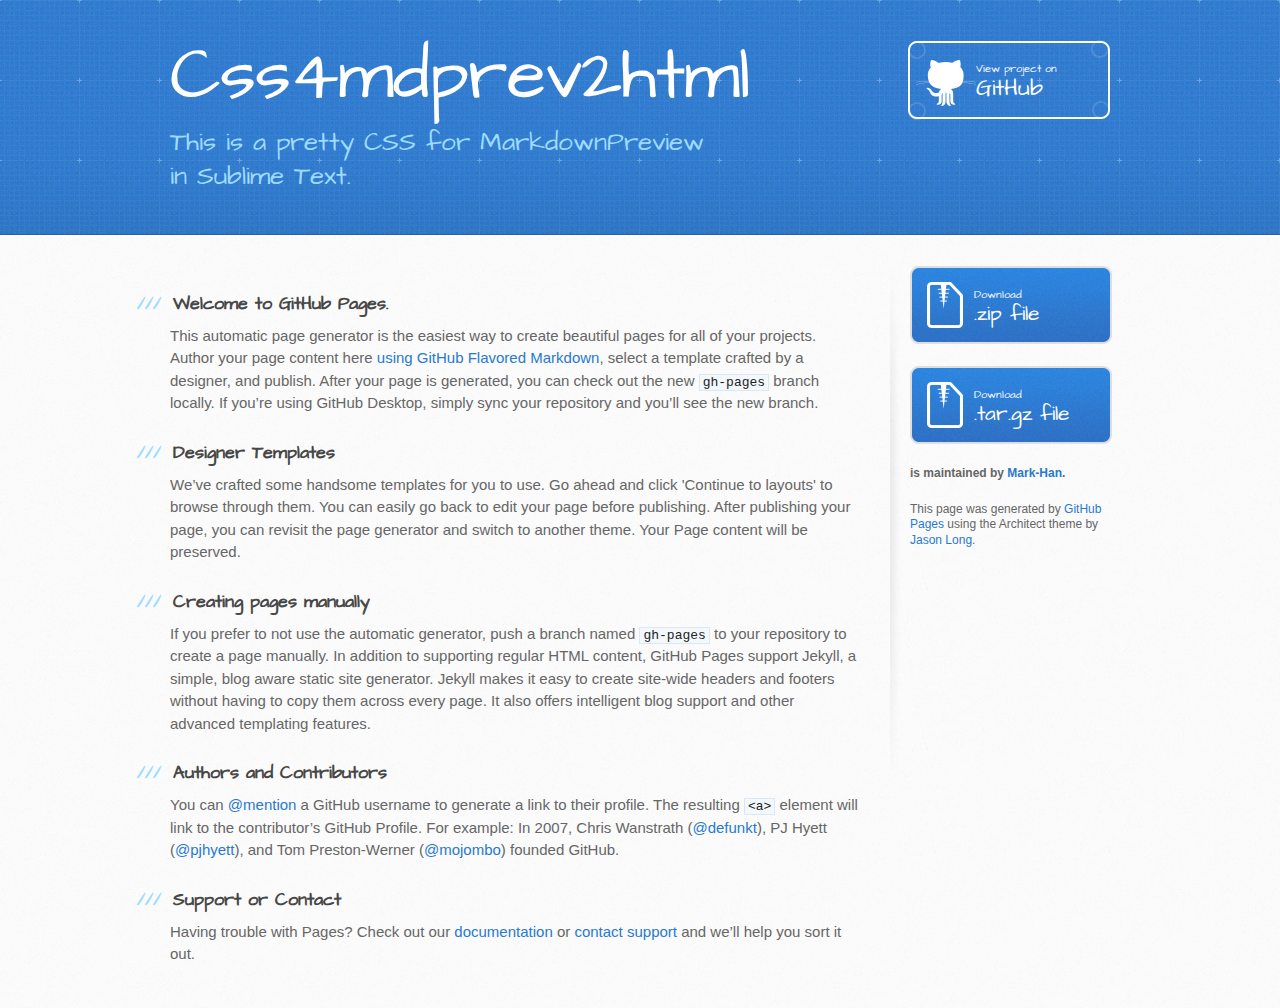
==== commit 3f72b1d3: "Create gh-pages branch via GitHub" ====
--- a/index.html
+++ b/index.html
@@ -1,25 +1,34 @@
 <!DOCTYPE html>
-<html lang="en-us">
+<html>
   <head>
-    <meta charset="UTF-8">
-    <title>Css4mdprev2html by Mark-Han</title>
-    <meta name="viewport" content="width=device-width, initial-scale=1">
-    <link rel="stylesheet" type="text/css" href="stylesheets/normalize.css" media="screen">
-    <link href='https://fonts.googleapis.com/css?family=Open+Sans:400,700' rel='stylesheet' type='text/css'>
+    <meta charset='utf-8'>
+    <meta http-equiv="X-UA-Compatible" content="chrome=1">
+    <meta name="viewport" content="width=device-width, initial-scale=1, maximum-scale=1">
+    <link href='https://fonts.googleapis.com/css?family=Architects+Daughter' rel='stylesheet' type='text/css'>
     <link rel="stylesheet" type="text/css" href="stylesheets/stylesheet.css" media="screen">
     <link rel="stylesheet" type="text/css" href="stylesheets/github-light.css" media="screen">
+    <link rel="stylesheet" type="text/css" href="stylesheets/print.css" media="print">
+
+    <!--[if lt IE 9]>
+    <script src="//html5shiv.googlecode.com/svn/trunk/html5.js"></script>
+    <![endif]-->
+
+    <title>Css4mdprev2html by Mark-Han</title>
   </head>
+
   <body>
-    <section class="page-header">
-      <h1 class="project-name">Css4mdprev2html</h1>
-      <h2 class="project-tagline">This is a pretty CSS for MarkdownPreview in Sublime Text.</h2>
-      <a href="https://github.com/Mark-Han/CSS4MDPrev2HTML" class="btn">View on GitHub</a>
-      <a href="https://github.com/Mark-Han/CSS4MDPrev2HTML/zipball/master" class="btn">Download .zip</a>
-      <a href="https://github.com/Mark-Han/CSS4MDPrev2HTML/tarball/master" class="btn">Download .tar.gz</a>
-    </section>
+    <header>
+      <div class="inner">
+        <h1>Css4mdprev2html</h1>
+        <h2>This is a pretty CSS for MarkdownPreview in Sublime Text.</h2>
+        <a href="https://github.com/Mark-Han/CSS4MDPrev2HTML" class="button"><small>View project on</small> GitHub</a>
+      </div>
+    </header>
 
-    <section class="main-content">
-      <h3>
+    <div id="content-wrapper">
+      <div class="inner clearfix">
+        <section id="main-content">
+          <h3>
 <a id="welcome-to-github-pages" class="anchor" href="#welcome-to-github-pages" aria-hidden="true"><span aria-hidden="true" class="octicon octicon-link"></span></a>Welcome to GitHub Pages.</h3>
 
 <p>This automatic page generator is the easiest way to create beautiful pages for all of your projects. Author your page content here <a href="https://guides.github.com/features/mastering-markdown/">using GitHub Flavored Markdown</a>, select a template crafted by a designer, and publish. After your page is generated, you can check out the new <code>gh-pages</code> branch locally. If you’re using GitHub Desktop, simply sync your repository and you’ll see the new branch.</p>
@@ -43,14 +52,24 @@
 <a id="support-or-contact" class="anchor" href="#support-or-contact" aria-hidden="true"><span aria-hidden="true" class="octicon octicon-link"></span></a>Support or Contact</h3>
 
 <p>Having trouble with Pages? Check out our <a href="https://help.github.com/pages">documentation</a> or <a href="https://github.com/contact">contact support</a> and we’ll help you sort it out.</p>
+        </section>
 
-      <footer class="site-footer">
-        <span class="site-footer-owner"><a href="https://github.com/Mark-Han/CSS4MDPrev2HTML">Css4mdprev2html</a> is maintained by <a href="https://github.com/Mark-Han">Mark-Han</a>.</span>
+        <aside id="sidebar">
+          <a href="https://github.com/Mark-Han/CSS4MDPrev2HTML/zipball/master" class="button">
+            <small>Download</small>
+            .zip file
+          </a>
+          <a href="https://github.com/Mark-Han/CSS4MDPrev2HTML/tarball/master" class="button">
+            <small>Download</small>
+            .tar.gz file
+          </a>
 
-        <span class="site-footer-credits">This page was generated by <a href="https://pages.github.com">GitHub Pages</a> using the <a href="https://github.com/jasonlong/cayman-theme">Cayman theme</a> by <a href="https://twitter.com/jasonlong">Jason Long</a>.</span>
-      </footer>
+          <p class="repo-owner"><a href="https://github.com/Mark-Han/CSS4MDPrev2HTML"></a> is maintained by <a href="https://github.com/Mark-Han">Mark-Han</a>.</p>
 
-    </section>
+          <p>This page was generated by <a href="https://pages.github.com">GitHub Pages</a> using the Architect theme by <a href="https://twitter.com/jasonlong">Jason Long</a>.</p>
+        </aside>
+      </div>
+    </div>
 
   
   </body>
--- a/stylesheets/stylesheet.css
+++ b/stylesheets/stylesheet.css
@@ -1,245 +1,881 @@
-* {
-  box-sizing: border-box; }
+/*! normalize.css v3.0.2 | MIT License | git.io/normalize */
+
+/**
+ * 1. Set default font family to sans-serif.
+ * 2. Prevent iOS text size adjust after orientation change, without disabling
+ *    user zoom.
+ */
+
+html {
+  font-family: sans-serif; /* 1 */
+  -webkit-text-size-adjust: 100%; /* 2 */
+  -ms-text-size-adjust: 100%; /* 2 */
+}
+
+/**
+ * Remove default margin.
+ */
 
 body {
+  margin: 0;
+}
+
+/* HTML5 display definitions
+   ========================================================================== */
+
+/**
+ * Correct `block` display not defined for any HTML5 element in IE 8/9.
+ * Correct `block` display not defined for `details` or `summary` in IE 10/11
+ * and Firefox.
+ * Correct `block` display not defined for `main` in IE 11.
+ */
+
+article,
+aside,
+details,
+figcaption,
+figure,
+footer,
+header,
+hgroup,
+main,
+menu,
+nav,
+section,
+summary {
+  display: block;
+}
+
+/**
+ * 1. Correct `inline-block` display not defined in IE 8/9.
+ * 2. Normalize vertical alignment of `progress` in Chrome, Firefox, and Opera.
+ */
+
+audio,
+canvas,
+progress,
+video {
+  display: inline-block; /* 1 */
+  vertical-align: baseline; /* 2 */
+}
+
+/**
+ * Prevent modern browsers from displaying `audio` without controls.
+ * Remove excess height in iOS 5 devices.
+ */
+
+audio:not([controls]) {
+  display: none;
+  height: 0;
+}
+
+/**
+ * Address `[hidden]` styling not present in IE 8/9/10.
+ * Hide the `template` element in IE 8/9/11, Safari, and Firefox < 22.
+ */
+
+[hidden],
+template {
+  display: none;
+}
+
+/* Links
+   ========================================================================== */
+
+/**
+ * Remove the gray background color from active links in IE 10.
+ */
+
+a {
+  background-color: transparent;
+}
+
+/**
+ * Improve readability when focused and also mouse hovered in all browsers.
+ */
+
+a:active,
+a:hover {
+  outline: 0;
+}
+
+/* Text-level semantics
+   ========================================================================== */
+
+/**
+ * Address styling not present in IE 8/9/10/11, Safari, and Chrome.
+ */
+
+abbr[title] {
+  border-bottom: 1px dotted;
+}
+
+/**
+ * Address style set to `bolder` in Firefox 4+, Safari, and Chrome.
+ */
+
+b,
+strong {
+  font-weight: bold;
+}
+
+/**
+ * Address styling not present in Safari and Chrome.
+ */
+
+dfn {
+  font-style: italic;
+}
+
+/**
+ * Address variable `h1` font-size and margin within `section` and `article`
+ * contexts in Firefox 4+, Safari, and Chrome.
+ */
+
+h1 {
+  margin: 0.67em 0;
+  font-size: 2em;
+}
+
+/**
+ * Address styling not present in IE 8/9.
+ */
+
+mark {
+  color: #000;
+  background: #ff0;
+}
+
+/**
+ * Address inconsistent and variable font size in all browsers.
+ */
+
+small {
+  font-size: 80%;
+}
+
+/**
+ * Prevent `sub` and `sup` affecting `line-height` in all browsers.
+ */
+
+sub,
+sup {
+  position: relative;
+  font-size: 75%;
+  line-height: 0;
+  vertical-align: baseline;
+}
+
+sup {
+  top: -0.5em;
+}
+
+sub {
+  bottom: -0.25em;
+}
+
+/* Embedded content
+   ========================================================================== */
+
+/**
+ * Remove border when inside `a` element in IE 8/9/10.
+ */
+
+img {
+  border: 0;
+}
+
+/**
+ * Correct overflow not hidden in IE 9/10/11.
+ */
+
+svg:not(:root) {
+  overflow: hidden;
+}
+
+/* Grouping content
+   ========================================================================== */
+
+/**
+ * Address margin not present in IE 8/9 and Safari.
+ */
+
+figure {
+  margin: 1em 40px;
+}
+
+/**
+ * Address differences between Firefox and other browsers.
+ */
+
+hr {
+  height: 0;
+  -moz-box-sizing: content-box;
+  box-sizing: content-box;
+}
+
+/**
+ * Contain overflow in all browsers.
+ */
+
+pre {
+  overflow: auto;
+}
+
+/**
+ * Address odd `em`-unit font size rendering in all browsers.
+ */
+
+code,
+kbd,
+pre,
+samp {
+  font-family: monospace, monospace;
+  font-size: 1em;
+}
+
+/* Forms
+   ========================================================================== */
+
+/**
+ * Known limitation: by default, Chrome and Safari on OS X allow very limited
+ * styling of `select`, unless a `border` property is set.
+ */
+
+/**
+ * 1. Correct color not being inherited.
+ *    Known issue: affects color of disabled elements.
+ * 2. Correct font properties not being inherited.
+ * 3. Address margins set differently in Firefox 4+, Safari, and Chrome.
+ */
+
+button,
+input,
+optgroup,
+select,
+textarea {
+  margin: 0; /* 3 */
+  font: inherit; /* 2 */
+  color: inherit; /* 1 */
+}
+
+/**
+ * Address `overflow` set to `hidden` in IE 8/9/10/11.
+ */
+
+button {
+  overflow: visible;
+}
+
+/**
+ * Address inconsistent `text-transform` inheritance for `button` and `select`.
+ * All other form control elements do not inherit `text-transform` values.
+ * Correct `button` style inheritance in Firefox, IE 8/9/10/11, and Opera.
+ * Correct `select` style inheritance in Firefox.
+ */
+
+button,
+select {
+  text-transform: none;
+}
+
+/**
+ * 1. Avoid the WebKit bug in Android 4.0.* where (2) destroys native `audio`
+ *    and `video` controls.
+ * 2. Correct inability to style clickable `input` types in iOS.
+ * 3. Improve usability and consistency of cursor style between image-type
+ *    `input` and others.
+ */
+
+button,
+html input[type="button"], /* 1 */
+input[type="reset"],
+input[type="submit"] {
+  -webkit-appearance: button; /* 2 */
+  cursor: pointer; /* 3 */
+}
+
+/**
+ * Re-set default cursor for disabled elements.
+ */
+
+button[disabled],
+html input[disabled] {
+  cursor: default;
+}
+
+/**
+ * Remove inner padding and border in Firefox 4+.
+ */
+
+button::-moz-focus-inner,
+input::-moz-focus-inner {
   padding: 0;
-  margin: 0;
-  font-family: "Open Sans", "Helvetica Neue", Helvetica, Arial, sans-serif;
-  font-size: 16px;
+  border: 0;
+}
+
+/**
+ * Address Firefox 4+ setting `line-height` on `input` using `!important` in
+ * the UA stylesheet.
+ */
+
+input {
+  line-height: normal;
+}
+
+/**
+ * It's recommended that you don't attempt to style these elements.
+ * Firefox's implementation doesn't respect box-sizing, padding, or width.
+ *
+ * 1. Address box sizing set to `content-box` in IE 8/9/10.
+ * 2. Remove excess padding in IE 8/9/10.
+ */
+
+input[type="checkbox"],
+input[type="radio"] {
+  box-sizing: border-box; /* 1 */
+  padding: 0; /* 2 */
+}
+
+/**
+ * Fix the cursor style for Chrome's increment/decrement buttons. For certain
+ * `font-size` values of the `input`, it causes the cursor style of the
+ * decrement button to change from `default` to `text`.
+ */
+
+input[type="number"]::-webkit-inner-spin-button,
+input[type="number"]::-webkit-outer-spin-button {
+  height: auto;
+}
+
+/**
+ * 1. Address `appearance` set to `searchfield` in Safari and Chrome.
+ * 2. Address `box-sizing` set to `border-box` in Safari and Chrome
+ *    (include `-moz` to future-proof).
+ */
+
+input[type="search"] {
+  -webkit-box-sizing: content-box; /* 2 */
+  -moz-box-sizing: content-box;
+  box-sizing: content-box;
+  -webkit-appearance: textfield; /* 1 */
+}
+
+/**
+ * Remove inner padding and search cancel button in Safari and Chrome on OS X.
+ * Safari (but not Chrome) clips the cancel button when the search input has
+ * padding (and `textfield` appearance).
+ */
+
+input[type="search"]::-webkit-search-cancel-button,
+input[type="search"]::-webkit-search-decoration {
+  -webkit-appearance: none;
+}
+
+/**
+ * Define consistent border, margin, and padding.
+ */
+
+fieldset {
+  padding: 0.35em 0.625em 0.75em;
+  margin: 0 2px;
+  border: 1px solid #c0c0c0;
+}
+
+/**
+ * 1. Correct `color` not being inherited in IE 8/9/10/11.
+ * 2. Remove padding so people aren't caught out if they zero out fieldsets.
+ */
+
+legend {
+  padding: 0; /* 2 */
+  border: 0; /* 1 */
+}
+
+/**
+ * Remove default vertical scrollbar in IE 8/9/10/11.
+ */
+
+textarea {
+  overflow: auto;
+}
+
+/**
+ * Don't inherit the `font-weight` (applied by a rule above).
+ * NOTE: the default cannot safely be changed in Chrome and Safari on OS X.
+ */
+
+optgroup {
+  font-weight: bold;
+}
+
+/* Tables
+   ========================================================================== */
+
+/**
+ * Remove most spacing between table cells.
+ */
+
+table {
+  border-spacing: 0;
+  border-collapse: collapse;
+}
+
+td,
+th {
+  padding: 0;
+}
+
+/* LAYOUT STYLES */
+body {
+  font-family: 'Helvetica Neue', Helvetica, Arial, serif;
+  font-size: 15px;
+  font-weight: 400;
   line-height: 1.5;
-  color: #606c71; }
+  color: #666;
+  background: #fafafa url(../images/body-bg.jpg) 0 0 repeat;
+}
+
+p {
+  margin-top: 0;
+}
 
 a {
-  color: #1e6bb8;
-  text-decoration: none; }
-  a:hover {
-    text-decoration: underline; }
-
-.btn {
-  display: inline-block;
-  margin-bottom: 1rem;
-  color: rgba(255, 255, 255, 0.7);
-  background-color: rgba(255, 255, 255, 0.08);
-  border-color: rgba(255, 255, 255, 0.2);
-  border-style: solid;
-  border-width: 1px;
-  border-radius: 0.3rem;
-  transition: color 0.2s, background-color 0.2s, border-color 0.2s; }
-  .btn + .btn {
-    margin-left: 1rem; }
-
-.btn:hover {
-  color: rgba(255, 255, 255, 0.8);
+  color: #2879d0;
+}
+a:hover {
+  color: #2268b2;
+}
+
+header {
+  padding-top: 40px;
+  padding-bottom: 40px;
+  font-family: 'Architects Daughter', 'Helvetica Neue', Helvetica, Arial, serif;
+  background: #2e7bcf url(../images/header-bg.jpg) 0 0 repeat-x;
+  border-bottom: solid 1px #275da1;
+}
+
+header h1 {
+  width: 540px;
+  margin-top: 0;
+  margin-bottom: 0.2em;
+  font-size: 72px;
+  font-weight: normal;
+  line-height: 1;
+  color: #fff;
+  letter-spacing: -1px;
+}
+
+header h2 {
+  width: 540px;
+  margin-top: 0;
+  margin-bottom: 0;
+  font-size: 26px;
+  font-weight: normal;
+  line-height: 1.3;
+  color: #9ddcff;
+  letter-spacing: 0;
+}
+
+.inner {
+  position: relative;
+  width: 940px;
+  margin: 0 auto;
+}
+
+#content-wrapper {
+  padding-top: 30px;
+  border-top: solid 1px #fff;
+}
+
+#main-content {
+  float: left;
+  width: 690px;
+}
+
+#main-content img {
+  max-width: 100%;
+}
+
+aside#sidebar {
+  float: right;
+  width: 200px;
+  min-height: 504px;
+  padding-left: 20px;
+  font-size: 12px;
+  line-height: 1.3;
+  background: transparent url(../images/sidebar-bg.jpg) 0 0 no-repeat;
+}
+
+aside#sidebar p.repo-owner,
+aside#sidebar p.repo-owner a {
+  font-weight: bold;
+}
+
+#downloads {
+  margin-bottom: 40px;
+}
+
+a.button {
+  width: 134px;
+  height: 58px;
+  padding-top: 22px;
+  padding-left: 68px;
+  font-family: 'Architects Daughter', 'Helvetica Neue', Helvetica, Arial, serif;
+  font-size: 23px;
+  line-height: 1.2;
+  color: #fff;
+}
+a.button small {
+  display: block;
+  font-size: 11px;
+}
+header a.button {
+  position: absolute;
+  top: 0;
+  right: 0;
+  background: transparent url(../images/github-button.png) 0 0 no-repeat;
+}
+aside a.button {
+  display: block;
+  width: 138px;
+  padding-left: 64px;
+  margin-bottom: 20px;
+  font-size: 21px;
+  background: transparent url(../images/download-button.png) 0 0 no-repeat;
+}
+
+code, pre {
+  margin-bottom: 30px;
+  font-family: Monaco, "Bitstream Vera Sans Mono", "Lucida Console", Terminal, monospace;
+  font-size: 13px;
+  color: #222;
+}
+
+code {
+  padding: 0 3px;
+  background-color: #f2f8fc;
+  border: solid 1px #dbe7f3;
+}
+
+pre {
+  padding: 20px;
+  overflow: auto;
+  text-shadow: none;
+  background: #fff;
+  border: solid 1px #f2f2f2;
+}
+pre code {
+  padding: 0;
+  color: #2879d0;
+  background-color: #fff;
+  border: none;
+}
+
+ul, ol, dl {
+  margin-bottom: 20px;
+}
+
+
+/* COMMON STYLES */
+
+hr {
+  height: 0;
+  margin-top: 1em;
+  margin-bottom: 1em;
+  border: 0;
+  border-top: solid 1px #ddd;
+}
+
+table {
+  width: 100%;
+  border: 1px solid #ebebeb;
+}
+
+th {
+  font-weight: 500;
+}
+
+td {
+  font-weight: 300;
+  text-align: center;
+  border: 1px solid #ebebeb;
+}
+
+form {
+  padding: 20px;
+  background: #f2f2f2;
+
+}
+
+
+/* GENERAL ELEMENT TYPE STYLES */
+
+#main-content h1 {
+  margin-top: 0;
+  margin-bottom: 0;
+  font-family: 'Architects Daughter', 'Helvetica Neue', Helvetica, Arial, serif;
+  font-size: 2.8em;
+  font-weight: normal;
+  color: #474747;
+  text-indent: 6px;
+  letter-spacing: -1px;
+}
+
+#main-content h1:before {
+  padding-right: 0.3em;
+  margin-left: -0.9em;
+  color: #9ddcff;
+  content: "/";
+}
+
+#main-content h2 {
+  margin-bottom: 8px;
+  font-family: 'Architects Daughter', 'Helvetica Neue', Helvetica, Arial, serif;
+  font-size: 22px;
+  font-weight: bold;
+  color: #474747;
+  text-indent: 4px;
+}
+#main-content h2:before {
+  padding-right: 0.3em;
+  margin-left: -1.5em;
+  content: "//";
+  color: #9ddcff;
+}
+
+#main-content h3 {
+  margin-top: 24px;
+  margin-bottom: 8px;
+  font-family: 'Architects Daughter', 'Helvetica Neue', Helvetica, Arial, serif;
+  font-size: 18px;
+  font-weight: bold;
+  color: #474747;
+  text-indent: 3px;
+}
+
+#main-content h3:before {
+  padding-right: 0.3em;
+  margin-left: -2em;
+  content: "///";
+  color: #9ddcff;
+}
+
+#main-content h4 {
+  margin-bottom: 8px;
+  font-family: 'Architects Daughter', 'Helvetica Neue', Helvetica, Arial, serif;
+  font-size: 15px;
+  font-weight: bold;
+  color: #474747;
+  text-indent: 3px;
+}
+
+h4:before {
+  padding-right: 0.3em;
+  margin-left: -2.8em;
+  content: "////";
+  color: #9ddcff;
+}
+
+#main-content h5 {
+  margin-bottom: 8px;
+  font-family: 'Architects Daughter', 'Helvetica Neue', Helvetica, Arial, serif;
+  font-size: 14px;
+  color: #474747;
+  text-indent: 3px;
+}
+h5:before {
+  padding-right: 0.3em;
+  margin-left: -3.2em;
+  content: "/////";
+  color: #9ddcff;
+}
+
+#main-content h6 {
+  margin-bottom: 8px;
+  font-family: 'Architects Daughter', 'Helvetica Neue', Helvetica, Arial, serif;
+  font-size: .8em;
+  color: #474747;
+  text-indent: 3px;
+}
+h6:before {
+  padding-right: 0.3em;
+  margin-left: -3.7em;
+  content: "//////";
+  color: #9ddcff;
+}
+
+p {
+  margin-bottom: 20px;
+}
+
+a {
   text-decoration: none;
-  background-color: rgba(255, 255, 255, 0.2);
-  border-color: rgba(255, 255, 255, 0.3); }
-
-@media screen and (min-width: 64em) {
-  .btn {
-    padding: 0.75rem 1rem; } }
-
-@media screen and (min-width: 42em) and (max-width: 64em) {
-  .btn {
-    padding: 0.6rem 0.9rem;
-    font-size: 0.9rem; } }
-
-@media screen and (max-width: 42em) {
-  .btn {
-    display: block;
+}
+
+p a {
+  font-weight: 400;
+}
+
+blockquote {
+  padding: 0 0 0 30px;
+  margin-bottom: 20px;
+  font-size: 1.6em;
+  border-left: 10px solid #e9e9e9;
+}
+
+ul {
+  list-style-position: inside;
+  list-style: disc;
+  padding-left: 20px;
+}
+
+ol {
+  list-style-position: inside;
+  list-style: decimal;
+  padding-left: 3px;
+}
+
+dl dd {
+  font-style: italic;
+  font-weight: 100;
+}
+
+footer {
+  padding-top: 20px;
+  padding-bottom: 30px;
+  margin-top: 40px;
+  font-size: 13px;
+  color: #aaa;
+  background: transparent url('../images/hr.png') 0 0 no-repeat;
+}
+
+footer a {
+  color: #666;
+}
+footer a:hover {
+  color: #444;
+}
+
+/* MISC */
+.clearfix:after {
+  display: block;
+  height: 0;
+  clear: both;
+  visibility: hidden;
+  content: '.';
+}
+
+.clearfix {display: inline-block;}
+* html .clearfix {height: 1%;}
+.clearfix {display: block;}
+
+/* #Media Queries
+================================================== */
+
+/* Smaller than standard 960 (devices and browsers) */
+@media only screen and (max-width: 959px) { }
+
+/* Tablet Portrait size to standard 960 (devices and browsers) */
+@media only screen and (min-width: 768px) and (max-width: 959px) {
+  .inner {
+    width: 740px;
+  }
+  header h1, header h2 {
+    width: 340px;
+  }
+  header h1 {
+    font-size: 60px;
+  }
+  header h2 {
+    font-size: 30px;
+  }
+  #main-content {
+    width: 490px;
+  }
+  #main-content h1:before,
+  #main-content h2:before,
+  #main-content h3:before,
+  #main-content h4:before,
+  #main-content h5:before,
+  #main-content h6:before {
+    padding-right: 0;
+    margin-left: 0;
+    content: none;
+  }
+}
+
+/* All Mobile Sizes (devices and browser) */
+@media only screen and (max-width: 767px) {
+  .inner {
+    width: 93%;
+  }
+  header {
+    padding: 20px 0;
+  }
+  header .inner {
+    position: relative;
+  }
+  header h1, header h2 {
     width: 100%;
-    padding: 0.75rem;
-    font-size: 0.9rem; }
-    .btn + .btn {
-      margin-top: 1rem;
-      margin-left: 0; } }
-
-.page-header {
-  color: #fff;
-  text-align: center;
-  background-color: #159957;
-  background-image: linear-gradient(120deg, #155799, #159957); }
-
-@media screen and (min-width: 64em) {
-  .page-header {
-    padding: 5rem 6rem; } }
-
-@media screen and (min-width: 42em) and (max-width: 64em) {
-  .page-header {
-    padding: 3rem 4rem; } }
-
-@media screen and (max-width: 42em) {
-  .page-header {
-    padding: 2rem 1rem; } }
-
-.project-name {
-  margin-top: 0;
-  margin-bottom: 0.1rem; }
-
-@media screen and (min-width: 64em) {
-  .project-name {
-    font-size: 3.25rem; } }
-
-@media screen and (min-width: 42em) and (max-width: 64em) {
-  .project-name {
-    font-size: 2.25rem; } }
-
-@media screen and (max-width: 42em) {
-  .project-name {
-    font-size: 1.75rem; } }
-
-.project-tagline {
-  margin-bottom: 2rem;
-  font-weight: normal;
-  opacity: 0.7; }
-
-@media screen and (min-width: 64em) {
-  .project-tagline {
-    font-size: 1.25rem; } }
-
-@media screen and (min-width: 42em) and (max-width: 64em) {
-  .project-tagline {
-    font-size: 1.15rem; } }
-
-@media screen and (max-width: 42em) {
-  .project-tagline {
-    font-size: 1rem; } }
-
-.main-content :first-child {
-  margin-top: 0; }
-.main-content img {
-  max-width: 100%; }
-.main-content h1, .main-content h2, .main-content h3, .main-content h4, .main-content h5, .main-content h6 {
-  margin-top: 2rem;
-  margin-bottom: 1rem;
-  font-weight: normal;
-  color: #159957; }
-.main-content p {
-  margin-bottom: 1em; }
-.main-content code {
-  padding: 2px 4px;
-  font-family: Consolas, "Liberation Mono", Menlo, Courier, monospace;
-  font-size: 0.9rem;
-  color: #383e41;
-  background-color: #f3f6fa;
-  border-radius: 0.3rem; }
-.main-content pre {
-  padding: 0.8rem;
-  margin-top: 0;
-  margin-bottom: 1rem;
-  font: 1rem Consolas, "Liberation Mono", Menlo, Courier, monospace;
-  color: #567482;
-  word-wrap: normal;
-  background-color: #f3f6fa;
-  border: solid 1px #dce6f0;
-  border-radius: 0.3rem; }
-  .main-content pre > code {
-    padding: 0;
-    margin: 0;
-    font-size: 0.9rem;
-    color: #567482;
-    word-break: normal;
-    white-space: pre;
-    background: transparent;
-    border: 0; }
-.main-content .highlight {
-  margin-bottom: 1rem; }
-  .main-content .highlight pre {
-    margin-bottom: 0;
-    word-break: normal; }
-.main-content .highlight pre, .main-content pre {
-  padding: 0.8rem;
-  overflow: auto;
-  font-size: 0.9rem;
-  line-height: 1.45;
-  border-radius: 0.3rem; }
-.main-content pre code, .main-content pre tt {
-  display: inline;
-  max-width: initial;
-  padding: 0;
-  margin: 0;
-  overflow: initial;
-  line-height: inherit;
-  word-wrap: normal;
-  background-color: transparent;
-  border: 0; }
-  .main-content pre code:before, .main-content pre code:after, .main-content pre tt:before, .main-content pre tt:after {
-    content: normal; }
-.main-content ul, .main-content ol {
-  margin-top: 0; }
-.main-content blockquote {
-  padding: 0 1rem;
-  margin-left: 0;
-  color: #819198;
-  border-left: 0.3rem solid #dce6f0; }
-  .main-content blockquote > :first-child {
-    margin-top: 0; }
-  .main-content blockquote > :last-child {
-    margin-bottom: 0; }
-.main-content table {
-  display: block;
-  width: 100%;
-  overflow: auto;
-  word-break: normal;
-  word-break: keep-all; }
-  .main-content table th {
-    font-weight: bold; }
-  .main-content table th, .main-content table td {
-    padding: 0.5rem 1rem;
-    border: 1px solid #e9ebec; }
-.main-content dl {
-  padding: 0; }
-  .main-content dl dt {
-    padding: 0;
-    margin-top: 1rem;
-    font-size: 1rem;
-    font-weight: bold; }
-  .main-content dl dd {
-    padding: 0;
-    margin-bottom: 1rem; }
-.main-content hr {
-  height: 2px;
-  padding: 0;
-  margin: 1rem 0;
-  background-color: #eff0f1;
-  border: 0; }
-
-@media screen and (min-width: 64em) {
-  .main-content {
-    max-width: 64rem;
-    padding: 2rem 6rem;
-    margin: 0 auto;
-    font-size: 1.1rem; } }
-
-@media screen and (min-width: 42em) and (max-width: 64em) {
-  .main-content {
-    padding: 2rem 4rem;
-    font-size: 1.1rem; } }
-
-@media screen and (max-width: 42em) {
-  .main-content {
-    padding: 2rem 1rem;
-    font-size: 1rem; } }
-
-.site-footer {
-  padding-top: 2rem;
-  margin-top: 2rem;
-  border-top: solid 1px #eff0f1; }
-
-.site-footer-owner {
-  display: block;
-  font-weight: bold; }
-
-.site-footer-credits {
-  color: #819198; }
-
-@media screen and (min-width: 64em) {
-  .site-footer {
-    font-size: 1rem; } }
-
-@media screen and (min-width: 42em) and (max-width: 64em) {
-  .site-footer {
-    font-size: 1rem; } }
-
-@media screen and (max-width: 42em) {
-  .site-footer {
-    font-size: 0.9rem; } }
+  }
+  header h1 {
+    font-size: 48px;
+  }
+  header h2 {
+    font-size: 24px;
+  }
+  header a.button {
+    position: relative;
+    display: inline-block;
+    width: auto;
+    height: auto;
+    padding: 5px 10px;
+    margin-top: 15px;
+    font-size: 13px;
+    line-height: 1;
+    color: #2879d0;
+    text-align: center;
+    background-color: #9ddcff;
+    background-image: none;
+    border-radius: 5px;
+    -moz-border-radius: 5px;
+    -webkit-border-radius: 5px;
+  }
+  header a.button small {
+    display: inline;
+    font-size: 13px;
+  }
+  #main-content,
+  aside#sidebar {
+    float: none;
+    width: 100% ! important;
+  }
+  aside#sidebar {
+    min-height: 0;
+    padding: 20px 0;
+    margin-top: 20px;
+    background-image: none;
+    border-top: solid 1px #ddd;
+  }
+  aside#sidebar a.button {
+    display: none;
+  }
+  #main-content h1:before,
+  #main-content h2:before,
+  #main-content h3:before,
+  #main-content h4:before,
+  #main-content h5:before,
+  #main-content h6:before {
+    padding-right: 0;
+    margin-left: 0;
+    content: none;
+  }
+}
+
+/* Mobile Landscape Size to Tablet Portrait (devices and browsers) */
+@media only screen and (min-width: 480px) and (max-width: 767px) { }
+
+/* Mobile Portrait Size to Mobile Landscape Size (devices and browsers) */
+@media only screen and (max-width: 479px) { }
+
--- a/stylesheets/print.css
+++ b/stylesheets/print.css
@@ -0,0 +1,228 @@
+html, body, div, span, applet, object, iframe,
+h1, h2, h3, h4, h5, h6, p, blockquote, pre,
+a, abbr, acronym, address, big, cite, code,
+del, dfn, em, img, ins, kbd, q, s, samp,
+small, strike, strong, sub, sup, tt, var,
+b, u, i, center,
+dl, dt, dd, ol, ul, li,
+fieldset, form, label, legend,
+table, caption, tbody, tfoot, thead, tr, th, td,
+article, aside, canvas, details, embed,
+figure, figcaption, footer, header, hgroup,
+menu, nav, output, ruby, section, summary,
+time, mark, audio, video {
+  padding: 0;
+  margin: 0;
+  font: inherit;
+  font-size: 100%;
+  vertical-align: baseline;
+  border: 0;
+}
+/* HTML5 display-role reset for older browsers */
+article, aside, details, figcaption, figure,
+footer, header, hgroup, menu, nav, section {
+  display: block;
+}
+body {
+  line-height: 1;
+}
+ol, ul {
+  list-style: none;
+}
+blockquote, q {
+  quotes: none;
+}
+blockquote:before, blockquote:after,
+q:before, q:after {
+  content: '';
+  content: none;
+}
+table {
+  border-spacing: 0;
+  border-collapse: collapse;
+}
+body {
+  font-family: 'Helvetica Neue', Helvetica, Arial, serif;
+  font-size: 13px;
+  line-height: 1.5;
+  color: #000;
+}
+
+a {
+  font-weight: bold;
+  color: #d5000d;
+}
+
+header {
+  padding-top: 35px;
+  padding-bottom: 10px;
+}
+
+header h1 {
+  font-size: 48px;
+  font-weight: bold;
+  line-height: 1.2;
+  color: #303030;
+  letter-spacing: -1px;
+}
+
+header h2 {
+  font-size: 24px;
+  font-weight: normal;
+  line-height: 1.3;
+  color: #aaa;
+  letter-spacing: -1px;
+}
+#downloads {
+  display: none;
+}
+#main_content {
+  padding-top: 20px;
+}
+
+code, pre {
+  margin-bottom: 30px;
+  font-family: Monaco, "Bitstream Vera Sans Mono", "Lucida Console", Terminal;
+  font-size: 12px;
+  color: #222;
+}
+
+code {
+  padding: 0 3px;
+}
+
+pre {
+  padding: 20px;
+  overflow: auto;
+  border: solid 1px #ddd;
+}
+pre code {
+  padding: 0;
+}
+
+ul, ol, dl {
+  margin-bottom: 20px;
+}
+
+
+/* COMMON STYLES */
+
+table {
+  width: 100%;
+  border: 1px solid #ebebeb;
+}
+
+th {
+  font-weight: 500;
+}
+
+td {
+  font-weight: 300;
+  text-align: center;
+  border: 1px solid #ebebeb;
+}
+
+form {
+  padding: 20px;
+  background: #f2f2f2;
+
+}
+
+
+/* GENERAL ELEMENT TYPE STYLES */
+
+h1 {
+  font-size: 2.8em;
+}
+
+h2 {
+  margin-bottom: 8px;
+  font-size: 22px;
+  font-weight: bold;
+  color: #303030;
+}
+
+h3 {
+  margin-bottom: 8px;
+  font-size: 18px;
+  font-weight: bold;
+  color: #d5000d;
+}
+
+h4 {
+  font-size: 16px;
+  font-weight: bold;
+  color: #303030;
+}
+
+h5 {
+  font-size: 1em;
+  color: #303030;
+}
+
+h6 {
+  font-size: .8em;
+  color: #303030;
+}
+
+p {
+  margin-bottom: 20px;
+  font-weight: 300;
+}
+
+a {
+  text-decoration: none;
+}
+
+p a {
+  font-weight: 400;
+}
+
+blockquote {
+  padding: 0 0 0 30px;
+  margin-bottom: 20px;
+  font-size: 1.6em;
+  border-left: 10px solid #e9e9e9;
+}
+
+ul li {
+  padding-left: 20px;
+  list-style-position: inside;
+  list-style: disc;
+}
+
+ol li {
+  padding-left: 3px;
+  list-style-position: inside;
+  list-style: decimal;
+}
+
+dl dd {
+  font-style: italic;
+  font-weight: 100;
+}
+
+footer {
+  padding-top: 20px;
+  padding-bottom: 30px;
+  margin-top: 40px;
+  font-size: 13px;
+  color: #aaa;
+}
+
+footer a {
+  color: #666;
+}
+
+/* MISC */
+.clearfix:after {
+  display: block;
+  height: 0;
+  clear: both;
+  visibility: hidden;
+  content: '.';
+}
+
+.clearfix {display: inline-block;}
+* html .clearfix {height: 1%;}
+.clearfix {display: block;}
